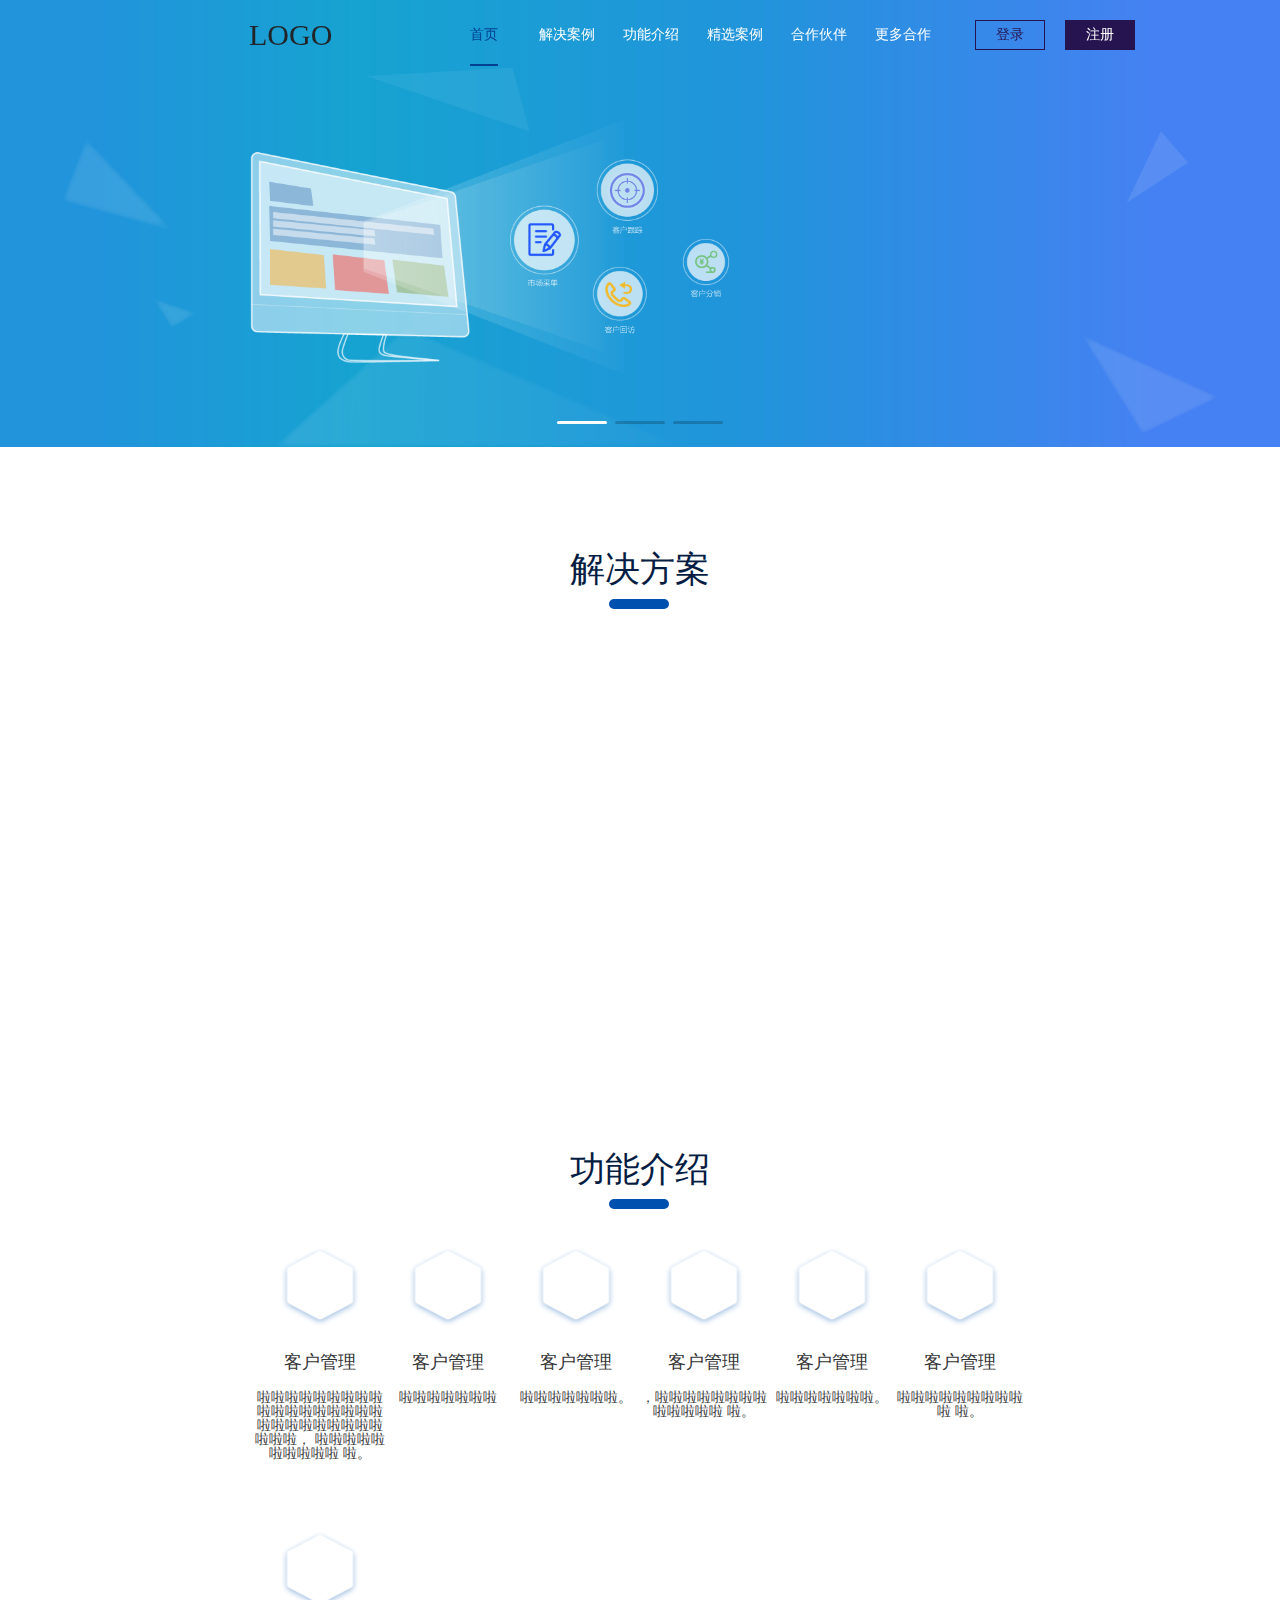
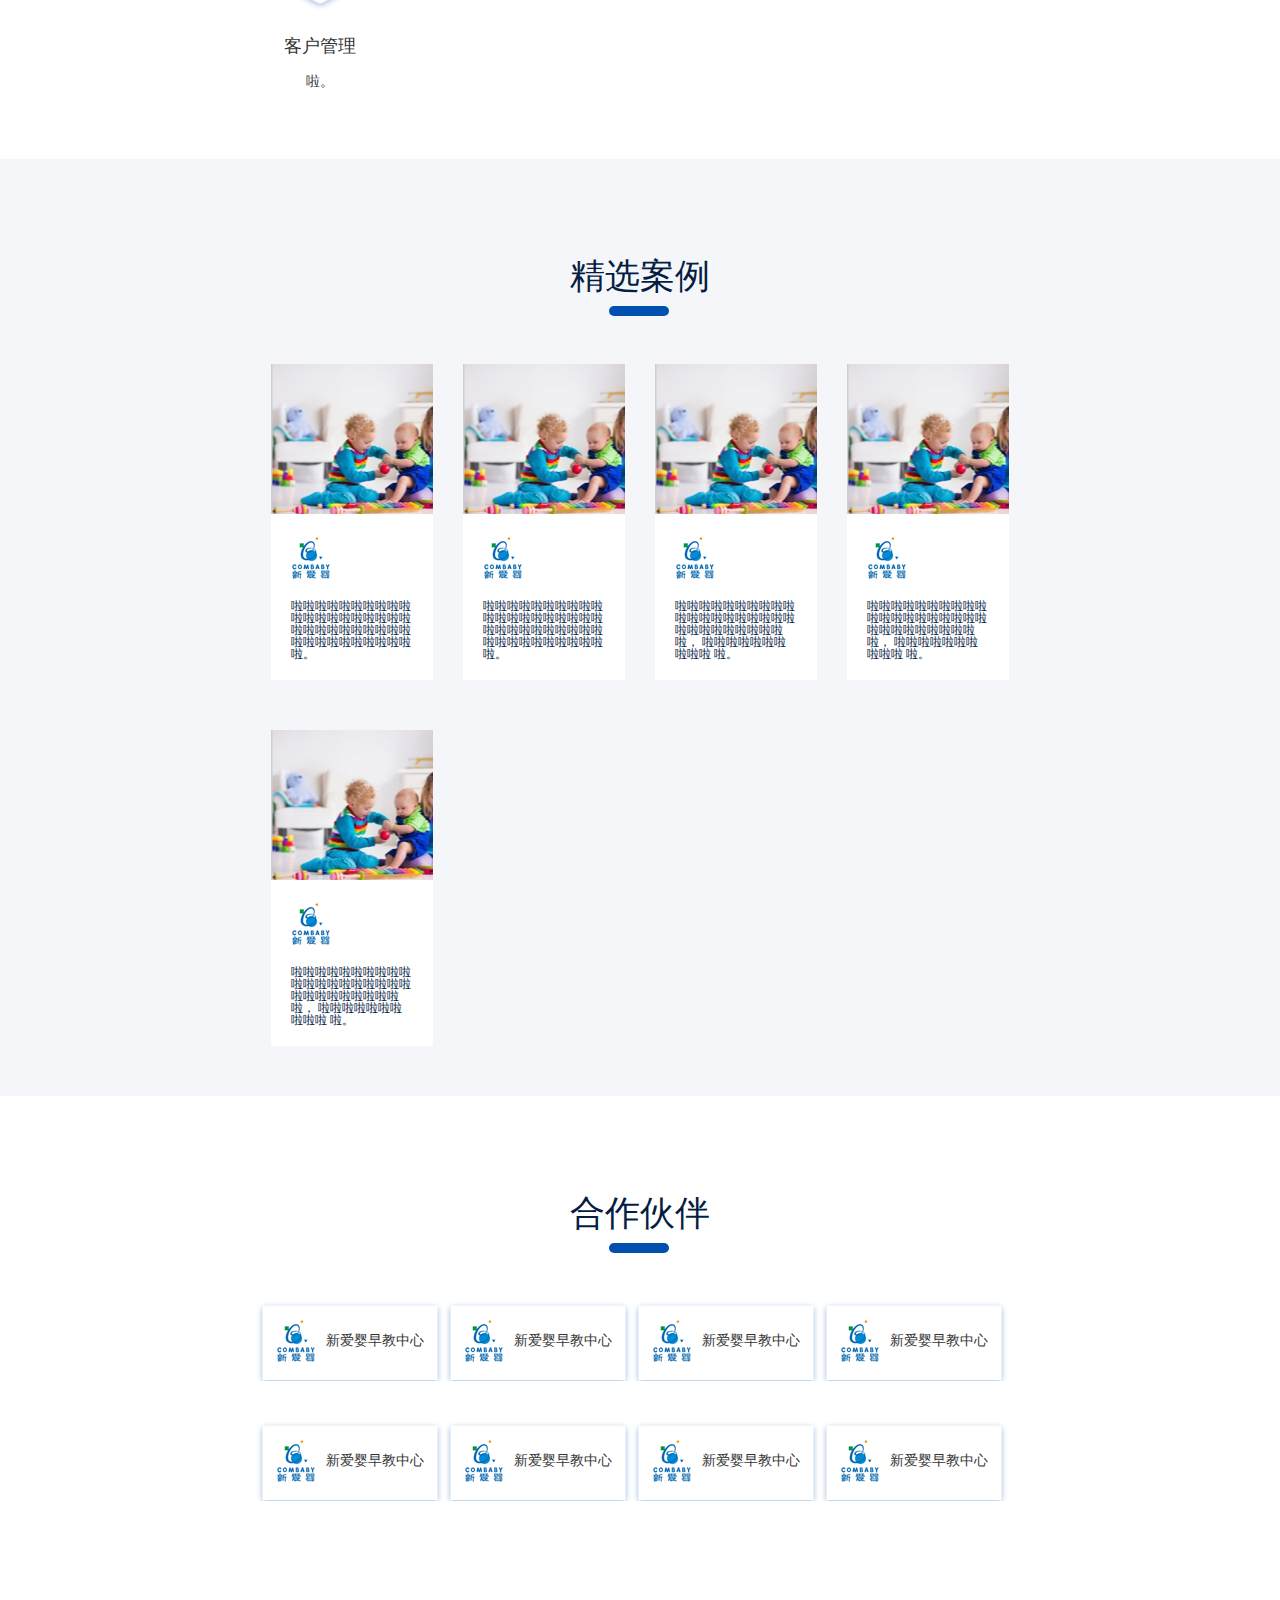
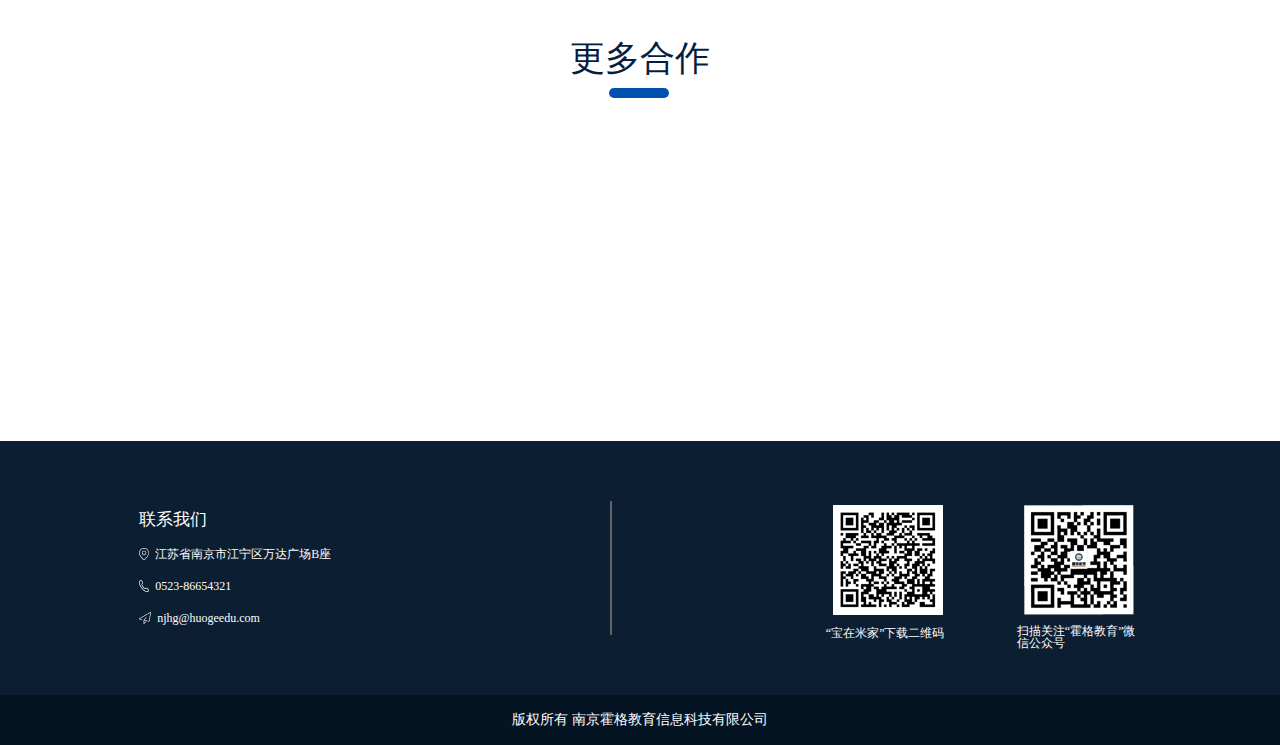
==== pages/index.html @ e2dba18d "完善轮播图及导航栏" ====
<!DOCTYPE html>
<html lang="en">
<head>
    <meta charset="UTF-8">
    <title>门店管理系统</title>
    <link rel="stylesheet" href="../src/css/lib/bootstrap.min.css">
    <link rel="stylesheet" href="../src/css/lib/reset.css">
    <link rel="stylesheet" href="../src/css/lib/swiper.min.css">
    <link rel="stylesheet" href="../src/css/storeIndex.css">

</head>
<body data-spy="scroll" data-target="#navBar" data-offset="90" style="position: relative" onhashchange="hashListener()">

<div class="main">
    <!--头部轮播图-->
    <div class="banner-box">
        <div class="swiper-container">
            <div class="swiper-wrapper">
                <div class="swiper-slide"><img src="../src/images/banner-1.png"></div>
                <div class="swiper-slide"><img src="../src/images/banner-2.png"></div>
                <div class="swiper-slide"><img src="../src/images/banner-3.png"></div>
            </div>
            <div class="swiper-pagination"></div>
        </div>
    </div>

    <div class="row nav-container " id="navBar">
        <!--头部导航栏-->
        <span class="logo col-lg-4 col-xs-4 col-md-4"><span>LOGO</span></span>

        <ul class="nav-box  col-lg-5 col-xs-5 col-md-5">
            <li class="nav-item col-lg-2 col-xs-2 col-md-2"><a class="nav-link active" href="#"><span>首页</span></a></li><li class="nav-item col-lg-2 col-xs-2 col-md-2"><a class="nav-link" href="#case"><span>解决案例</span></a></li><li class="nav-item col-lg-2 col-xs-2 col-md-2"><a class="nav-link" href="#function"><span>功能介绍</span></a>
            </li><li class="nav-item col-lg-2 col-xs-2 col-md-2"><a class="nav-link" href="#chosen"><span>精选案例</span></a>
        </li><li class="nav-item col-lg-2 col-xs-2 col-md-2"><a class="nav-link" href="#partner"><span>合作伙伴</span></a>
            </li><li class="nav-item col-lg-2 col-xs-2 col-md-2"><a class="nav-link" href="#more_teamwork"><span>更多合作</span></a>
            </li>
        </ul>

        <div class="btn-box col-lg-3 col-xs-3 col-md-3 ">
            <button class="login_btn">登录</button>
            <button class="register_btn">注册</button>
        </div>
    </div>
    <div class="content">
        <div class="headline" id="case" style="margin-top: 0px;height: 600px;
">
            <span class="txt">解决方案</span>
        </div>
        <div class="headline function" id="function">
            <span class="txt">功能介绍</span>


            <ul class="fun_content row">
                <li class="fun_box  col-lg-2 col-xs-2 col-md-2">
                    <div class="fun_item">
                        <span class="fun_icon"></span>
                        <span class="fun_title">客户管理</span>
                        <span class="fun_intro">啦啦啦啦啦啦啦啦啦啦啦啦啦啦啦啦啦啦啦啦啦啦啦啦啦啦啦啦啦啦， 啦啦啦啦啦啦啦啦啦啦 啦。</span>
                    </div>
                </li>

                <li class="fun_box  col-lg-2 col-xs-2 col-md-2">
                    <div class="fun_item">
                        <span class="fun_icon"></span>
                        <span class="fun_title">客户管理</span>
                        <span class="fun_intro">啦啦啦啦啦啦啦</span>
                    </div>
                </li>


                <li class="fun_box  col-lg-2 col-xs-2 col-md-2">
                    <div class="fun_item">
                        <span class="fun_icon"></span>
                        <span class="fun_title">客户管理</span>
                        <span class="fun_intro">啦啦啦啦啦啦啦。</span>
                    </div>
                </li>


                <li class="fun_box  col-lg-2 col-xs-2 col-md-2">
                    <div class="fun_item">
                        <span class="fun_icon"></span>
                        <span class="fun_title">客户管理</span>
                        <span class="fun_intro">，啦啦啦啦啦啦啦啦啦啦啦啦啦 啦。</span>
                    </div>
                </li>


                <li class="fun_box  col-lg-2 col-xs-2 col-md-2">
                    <div class="fun_item">
                        <span class="fun_icon"></span>
                        <span class="fun_title">客户管理</span>
                        <span class="fun_intro">啦啦啦啦啦啦啦。</span>
                    </div>
                </li>


                <li class="fun_box  col-lg-2 col-xs-2 col-md-2">
                    <div class="fun_item">
                        <span class="fun_icon"></span>
                        <span class="fun_title">客户管理</span>
                        <span class="fun_intro">啦啦啦啦啦啦啦啦啦啦 啦。</span>
                    </div>
                </li>


                <li class="fun_box  col-lg-2 col-xs-2 col-md-2">
                    <div class="fun_item">
                        <span class="fun_icon"></span>
                        <span class="fun_title">客户管理</span>
                        <span class="fun_intro">啦。</span>
                    </div>
                </li>

            </ul>

        </div>
        <div class="headline chosen-content" id="chosen">
            <span class="txt">精选案例</span>


            <ul class="chosen_content row">
                <li class="chosen_box  col-lg-3  col-xs-3 col-md-3">
                    <div class="chosen_item">
                        <span class="chosen_pic"></span>
                        <span class="chosen_icon">


                        </span>
                        <span class="chosen_intro">啦啦啦啦啦啦啦啦啦啦啦啦啦啦啦啦啦啦啦啦啦啦啦啦啦啦啦啦啦啦啦啦啦啦啦啦啦啦啦啦 啦。</span>
                    </div>
                </li>

                <li class="chosen_box  col-lg-3   col-xs-3 col-md-3">
                    <div class="chosen_item">
                        <span class="chosen_pic"></span>
                        <span class="chosen_icon"></span>
                        <span class="chosen_intro">啦啦啦啦啦啦啦啦啦啦啦啦啦啦啦啦啦啦啦啦啦啦啦啦啦啦啦啦啦啦啦啦啦啦啦啦啦啦啦啦 啦。</span>
                    </div>
                </li>

                <li class="chosen_box  col-lg-3   col-xs-3 col-md-3">
                    <div class="chosen_item">
                        <span class="chosen_pic"></span>
                        <span class="chosen_icon"></span>
                        <span class="chosen_intro">啦啦啦啦啦啦啦啦啦啦啦啦啦啦啦啦啦啦啦啦啦啦啦啦啦啦啦啦啦啦， 啦啦啦啦啦啦啦啦啦啦 啦。</span>
                    </div>
                </li>

                <li class="chosen_box  col-lg-3   col-xs-3 col-md-3">
                    <div class="chosen_item">
                        <span class="chosen_pic"></span>
                        <span class="chosen_icon"></span>
                        <span class="chosen_intro">啦啦啦啦啦啦啦啦啦啦啦啦啦啦啦啦啦啦啦啦啦啦啦啦啦啦啦啦啦啦， 啦啦啦啦啦啦啦啦啦啦 啦。</span>
                    </div>
                </li>
                <li class="chosen_box  col-lg-3   col-xs-3 col-md-3">
                    <div class="chosen_item">
                        <span class="chosen_pic"></span>
                        <span class="chosen_icon"></span>
                        <span class="chosen_intro">啦啦啦啦啦啦啦啦啦啦啦啦啦啦啦啦啦啦啦啦啦啦啦啦啦啦啦啦啦啦， 啦啦啦啦啦啦啦啦啦啦 啦。</span>
                    </div>
                </li>
            </ul>
        </div>
        <div class="headline partner" id="partner">
            <span class="txt">合作伙伴</span>
            <ul class="partner_content row">
                <li class="partner_box">
                    <div class="partner_item">
                        <span class="partner_icon"></span>
                        <span class="partner_name">新爱婴早教中心</span>
                    </div>
                </li>

                <li class="partner_box">
                    <div class="partner_item">
                        <span class="partner_icon"></span>
                        <span class="partner_name">新爱婴早教中心</span>
                    </div>
                </li>
                <li class="partner_box">
                    <div class="partner_item">
                        <span class="partner_icon"></span>
                        <span class="partner_name">新爱婴早教中心</span>
                    </div>
                </li>
                <li class="partner_box">
                    <div class="partner_item">
                        <span class="partner_icon"></span>
                        <span class="partner_name">新爱婴早教中心</span>
                    </div>
                </li>
                <li class="partner_box">
                    <div class="partner_item">
                        <span class="partner_icon"></span>
                        <span class="partner_name">新爱婴早教中心</span>
                    </div>
                </li>
                <li class="partner_box">
                    <div class="partner_item">
                        <span class="partner_icon"></span>
                        <span class="partner_name">新爱婴早教中心</span>
                    </div>
                </li>
                <li class="partner_box">
                    <div class="partner_item">
                        <span class="partner_icon"></span>
                        <span class="partner_name">新爱婴早教中心</span>
                    </div>
                </li>
                <li class="partner_box">
                    <div class="partner_item">
                        <span class="partner_icon"></span>
                        <span class="partner_name">新爱婴早教中心</span>
                    </div>
                </li>
            </ul>

        </div>
        <div class="headline" id="more_teamwork" style="height: 500px">
            <span class="txt">更多合作</span>
        </div>
    </div>


    <div class="footer">

        <div class="left_contact">
            <p class="contact_title">联系我们</p>
            <p><i class="address_svg"></i>&nbsp;&nbsp;江苏省南京市江宁区万达广场B座</p>
            <p><i class="phone_svg"></i>&nbsp;&nbsp;0523-86654321</p>
            <p><i class="mail_svg"></i>&nbsp;&nbsp;njhg@huogeedu.com</p>
        </div>
        <div class="line"></div>
        <div class="right_code">
            <span class="appCode"></span>
            <span class="weixinCode"></span>
        </div>
    </div>

    <div class="footer_bottom">

        <p>版权所有 南京霍格教育信息科技有限公司</p>
    </div>
</div>


<script src="../src/js/lib/jquery-2.1.4.js"></script>
<script src="../src/js/lib/bootstrap.min.js"></script>
<script src="../src/js/lib/swiper.min.js"></script>


<script src="../src/js/storeIndex.js"></script>

<script>


    function hashListener() {
        if('' == location.hash){
            $('.nav-item:first-child .nav-link').addClass('active')
        }
    }

    $(document).ready(function () {


        /*轮播图*/
        var mySwiper = new Swiper('.swiper-container', {
            autoplay: {
                delay: 3000,
                stopOnLast: false,
                disableOnInteraction: false,
            },

            // 如果需要分页器
            pagination: {
                el: '.swiper-pagination',
                clickable: true,

            },
        })

        /*监测鼠标滚动*/
        $(window).scroll(function () {
            //
            if ($(this).scrollTop() > 0) {
                $(".nav-container").addClass('isScroll')

            } else {
                $(".nav-container").removeClass('isScroll')
                $(".nav-item").removeClass('scrollClicked');
                $('.nav-item:first-child a').addClass('active')
            }
        })
    })



</script>
</body>
</html>
---- src/css/storeIndex.css ----
@charset "UTF-8";
.main {
  position: relative; }

.banner-box {
  margin: 0 auto; }
  .banner-box img {
    width: 100%;
    height: 100%; }

.logo {
  text-align: right;
  z-index: 1;
  font-size: 30px;
  line-height: 70px; }
  .logo span {
    margin-right: 20%; }

.nav-box {
  z-index: 1; }
  .nav-box .nav-item {
    display: inline-block;
    cursor: pointer;
    height: 70px;
    line-height: 70px;
    text-align: center;
    font-size: 14px; }
    .nav-box .nav-item a {
      color: #fff; }

.btn-box {
  display: inline-block;
  text-align: left;
  z-index: 1;
  font-size: 14px;
  display: flex;
  align-items: center; }
  .btn-box .login_btn {
    background-color: transparent;
    color: #261450;
    border: 1px solid #261450;
    margin-right: 20px; }
  .btn-box .register_btn {
    border: 0;
    background-color: #261450;
    color: #fff; }
  .btn-box button {
    outline: none;
    width: 70px;
    height: 30px; }

.nav-container {
  position: fixed;
  top: 0;
  z-index: 1;
  width: 100%;
  height: 70px;
  margin: 0; }
  .nav-container.isScroll {
    background-color: #fff;
    border-bottom: 1px solid #ddd; }
    .nav-container.isScroll a {
      color: #000;
      cursor: pointer; }
    .nav-container.isScroll .login_btn {
      color: #261450;
      margin-right: 20px; }
  .nav-container .nav-item.scrollClicked a {
    color: #024190; }

.nav-link.active {
  color: #024190 !important; }
  .nav-link.active span {
    padding-bottom: 22px;
    border-bottom: 2px solid #024190; }

.nav-link {
  padding: 0; }

.content {
  overflow: hidden; }
  .content .headline {
    text-align: center;
    font-size: 35px;
    color: #061D43;
    padding-top: 100px; }
    .content .headline .txt {
      position: relative; }
    .content .headline .txt:after {
      content: '';
      position: absolute;
      display: inline-block;
      bottom: -20px;
      left: 28%;
      width: 60px;
      height: 10px;
      background-color: #0050AF;
      border-radius: 5px; }
    .content .headline .fun_content {
      width: 60%;
      margin: 0 auto;
      margin-top: 60px; }
      .content .headline .fun_content .fun_box {
        display: inline-block;
        float: left;
        margin-bottom: 70px; }
        .content .headline .fun_content .fun_box span {
          display: block; }
        .content .headline .fun_content .fun_box .fun_icon {
          display: inline-block;
          width: 80px;
          height: 80px;
          background-image: url("../images/hexagon.png");
          background-size: 100% 100%; }
        .content .headline .fun_content .fun_box .fun_title {
          padding: 20px 0;
          color: #333;
          font-size: 18px; }
        .content .headline .fun_content .fun_box .fun_intro {
          margin-left: -5px;
          margin-right: -5px;
          text-align: center;
          color: #383838;
          font-size: 14px; }
    .content .headline.chosen-content {
      background-color: #F4F6F9; }
    .content .headline .chosen_content {
      width: 60%;
      margin: 0 auto;
      margin-top: 70px;
      color: #061D43;
      font-size: 12px; }
      .content .headline .chosen_content .chosen_box {
        background-color: #F4F6F9; }
        .content .headline .chosen_content .chosen_box .chosen_item {
          margin-bottom: 50px;
          background-color: #fff; }
          .content .headline .chosen_content .chosen_box .chosen_item .chosen_pic {
            display: inline-block;
            width: 100%;
            height: 150px;
            background-image: url("../images/pic.png");
            background-repeat: no-repeat;
            background-size: cover; }
          .content .headline .chosen_content .chosen_box .chosen_item .chosen_icon {
            display: block;
            margin: 20px 0 20px 20px;
            width: 40px;
            height: 44px;
            background-image: url("../images/brandLogo.png");
            background-repeat: no-repeat;
            background-size: 100% 100%; }
          .content .headline .chosen_content .chosen_box .chosen_item .chosen_intro {
            display: block;
            padding: 20px;
            padding-top: 0;
            text-align: left; }
    .content .headline .partner_content {
      margin: 0 auto;
      margin-top: 70px;
      width: 60%; }
      .content .headline .partner_content .partner_box {
        display: inline-block;
        width: 188px;
        height: 80px;
        line-height: 80px;
        background-image: url("../images/partner.png");
        background-repeat: no-repeat;
        background-size: cover;
        margin-bottom: 40px;
        color: #333;
        font-size: 14px; }
        .content .headline .partner_content .partner_box .partner_item {
          display: flex;
          align-items: center;
          justify-content: center; }
        .content .headline .partner_content .partner_box .partner_icon {
          display: inline-block;
          width: 40px;
          height: 44px;
          background-image: url("../images/brandLogo.png");
          background-repeat: no-repeat;
          background-size: cover; }
        .content .headline .partner_content .partner_box .partner_name {
          padding-left: 10px; }

/*轮播图分页器样式*/
.swiper-pagination-bullet-active {
  background: #fff; }

.swiper-pagination-bullet {
  width: 50px;
  height: 3px;
  border-radius: 2px; }

/*底部导航栏*/
.footer {
  display: flex;
  align-items: center;
  justify-content: space-around;
  width: 100%;
  height: 254px;
  background-color: #0B1E32;
  color: #fff;
  font-size: 12px; }
  .footer .left_contact {
    display: inline-block; }
    .footer .left_contact p {
      display: flex;
      align-items: center;
      padding: 10px 0; }
    .footer .left_contact .contact_title {
      font-size: 17px; }
    .footer .left_contact .address_svg {
      display: inline-block;
      width: 10px;
      height: 12px;
      background-image: url("../images/address.png");
      background-repeat: no-repeat;
      background-size: 10px 12px;
      background-position: center; }
    .footer .left_contact .phone_svg {
      display: inline-block;
      width: 10px;
      height: 12px;
      background-image: url("../images/mobile.png");
      background-repeat: no-repeat;
      background-size: 10px 12px;
      background-position: center; }
    .footer .left_contact .mail_svg {
      display: inline-block;
      width: 12px;
      height: 12px;
      background-image: url("../images/mail.png");
      background-repeat: no-repeat;
      background-size: 12px 12px;
      background-position: center; }
  .footer .line {
    display: inline-block;
    width: 2px;
    height: 134px;
    background-color: #606368; }
  .footer .right_code {
    display: inline-block; }
    .footer .right_code span {
      display: inline-block;
      width: 124px;
      height: 124px; }
      .footer .right_code span:first-child {
        position: relative;
        right: 64px; }
    .footer .right_code .appCode {
      position: relative;
      background-image: url("../images/APP.png");
      background-repeat: no-repeat;
      background-size: 110px 110px;
      background-position: center top; }
      .footer .right_code .appCode:after {
        content: "“宝在米家”下载二维码";
        position: absolute;
        bottom: -10px; }
    .footer .right_code .weixinCode {
      position: relative;
      background-image: url("../images/weixin.png");
      background-repeat: no-repeat;
      background-size: 110px 110px;
      background-position: center top; }
      .footer .right_code .weixinCode:after {
        content: "扫描关注“霍格教育”微信公众号";
        position: absolute;
        bottom: -20px; }

.footer_bottom {
  text-align: center;
  height: 50px;
  line-height: 50px;
  background-color: #051423;
  font-size: 14px;
  color: #fff; }

.col-lg-2, .col-xs-2, .col-md-2 {
  padding: 0; }

.col-lg-8, .col-xs-8, .col-md-8 {
  padding: 0; }

.swiper-pagination {
  margin-bottom: 15px; }

/*# sourceMappingURL=storeIndex.css.map */
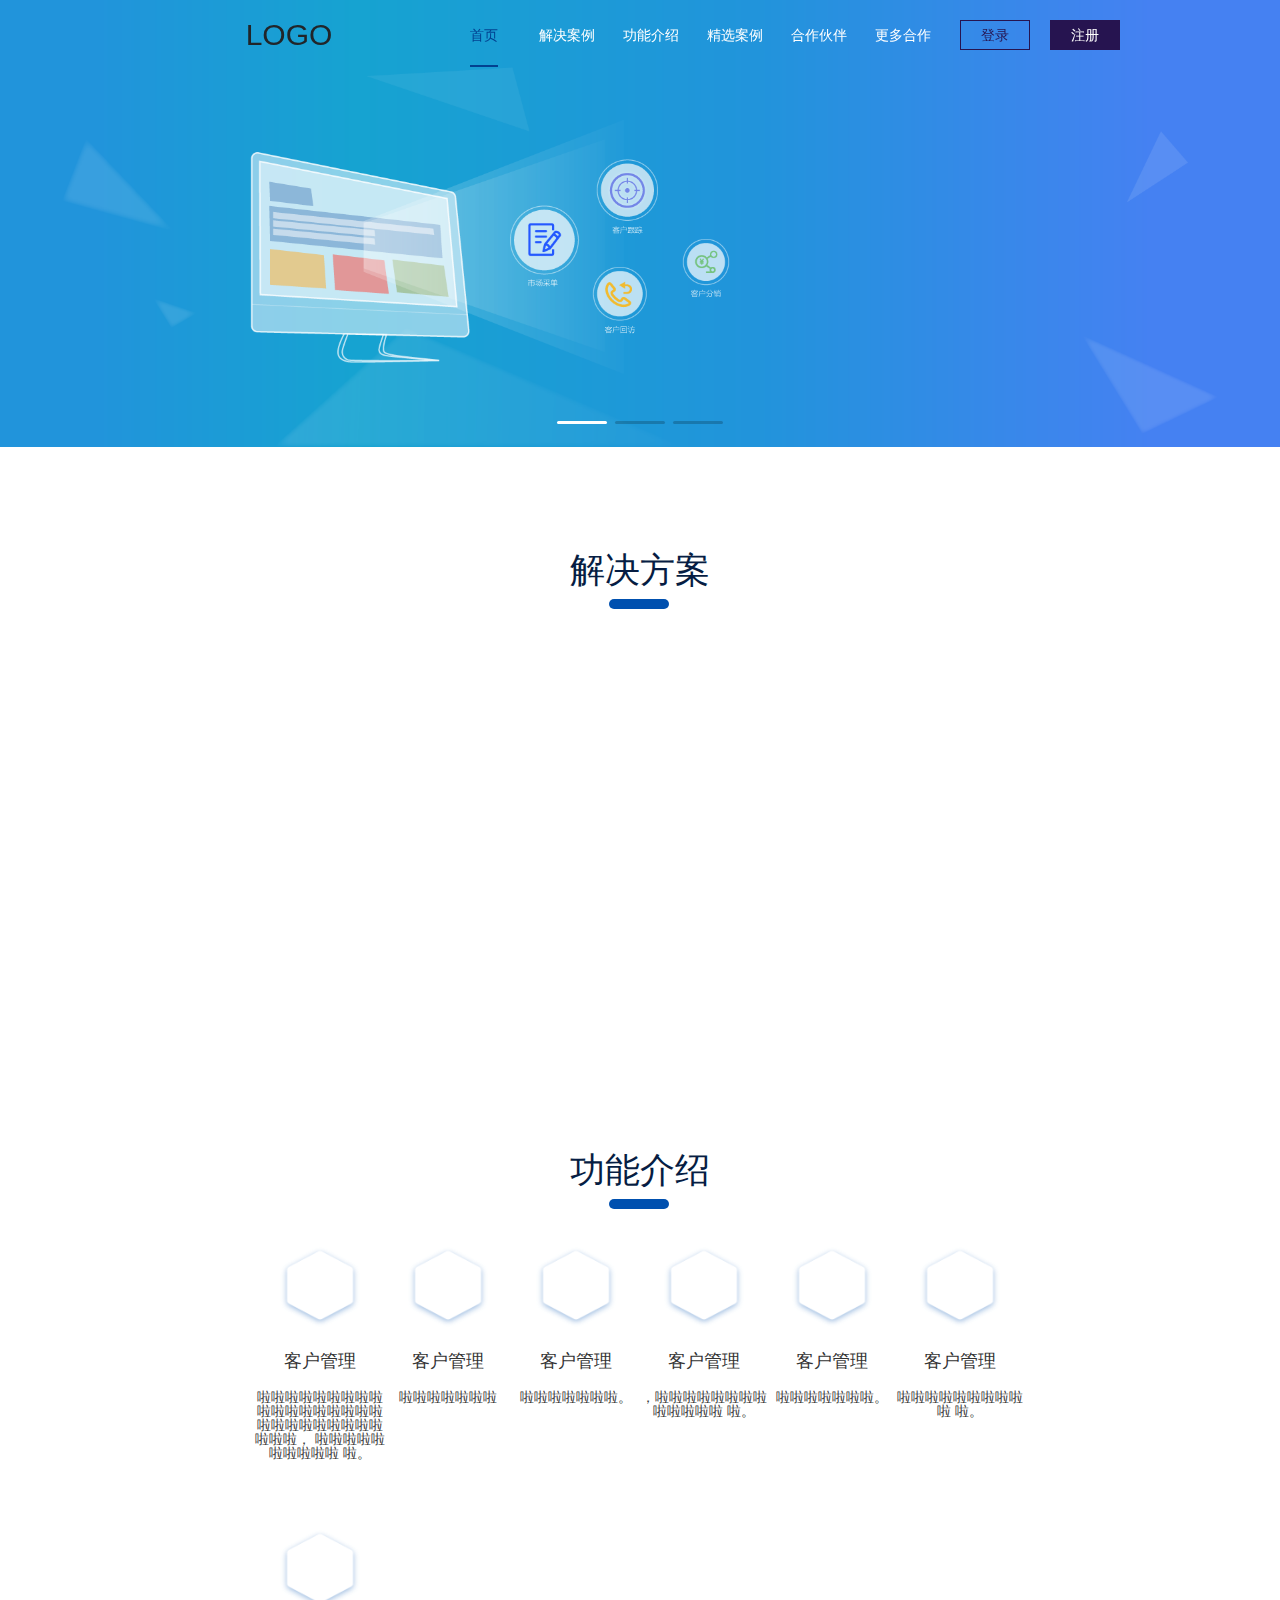
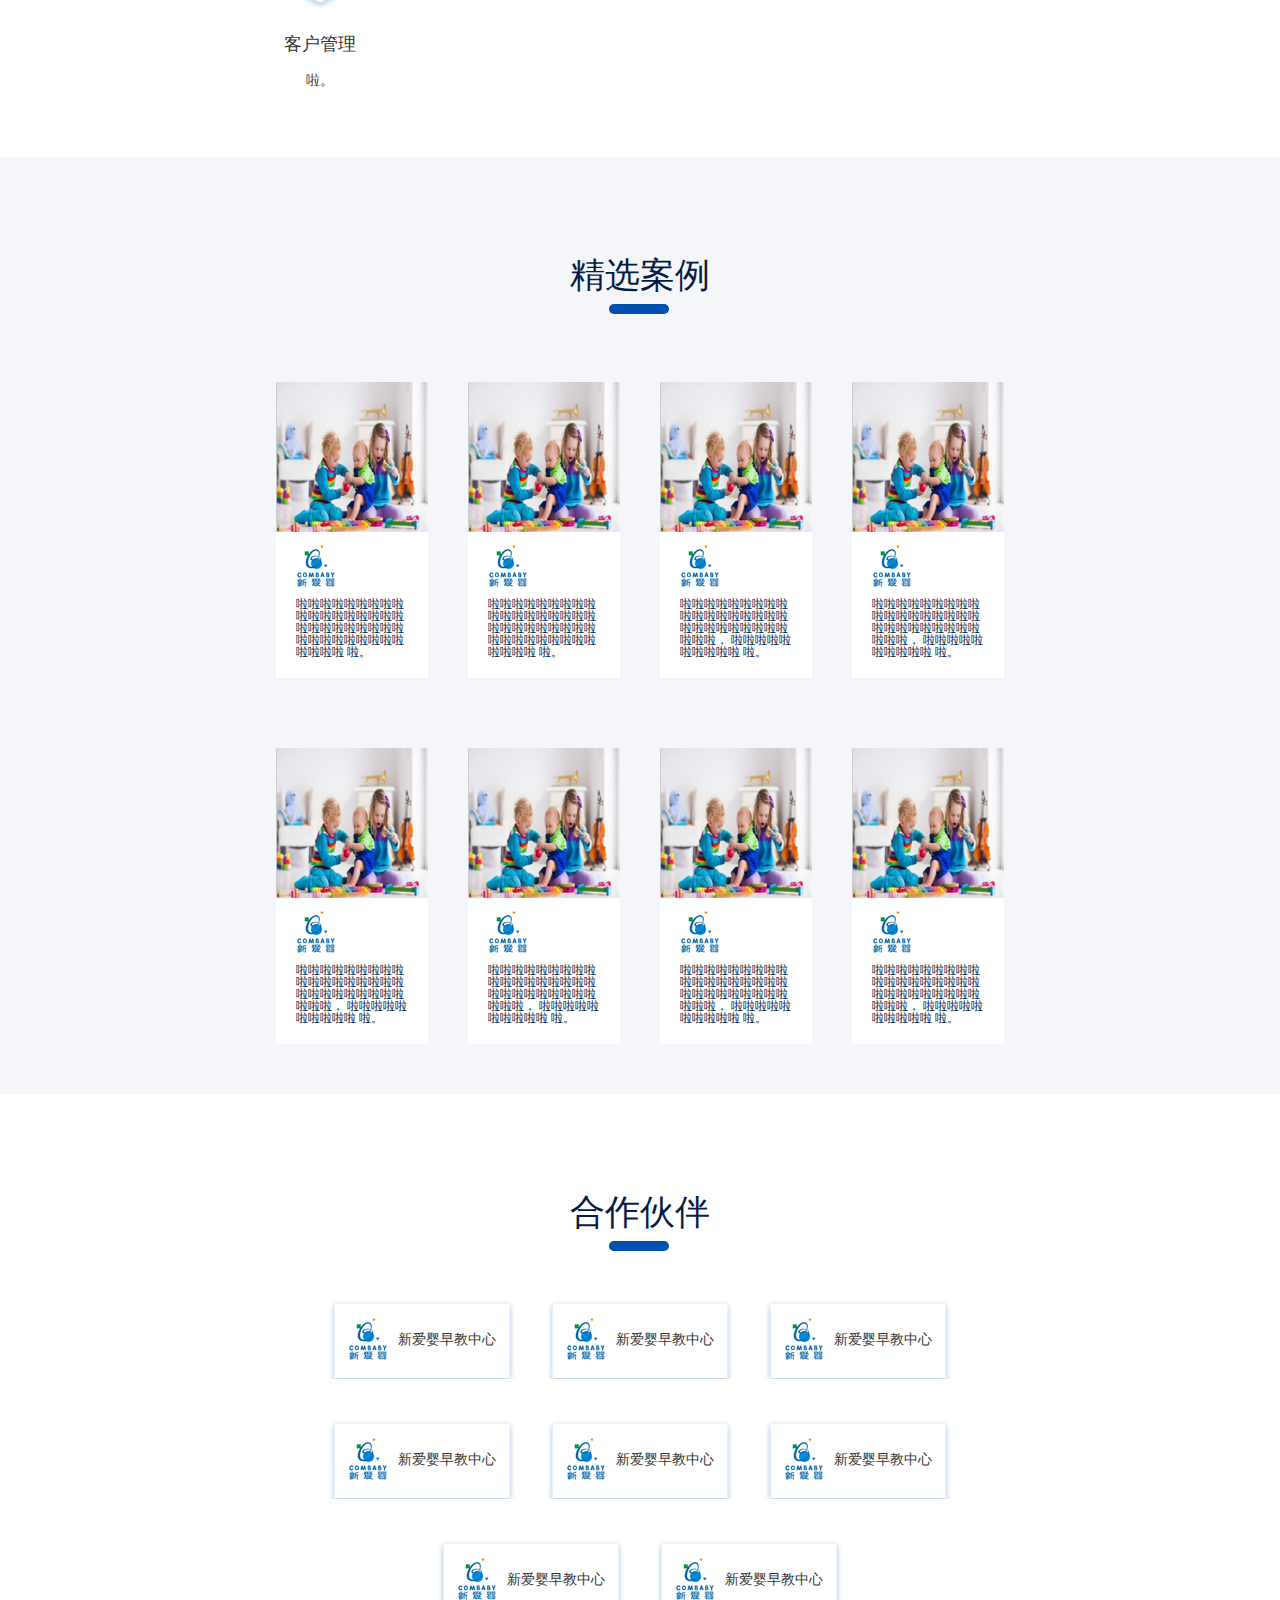
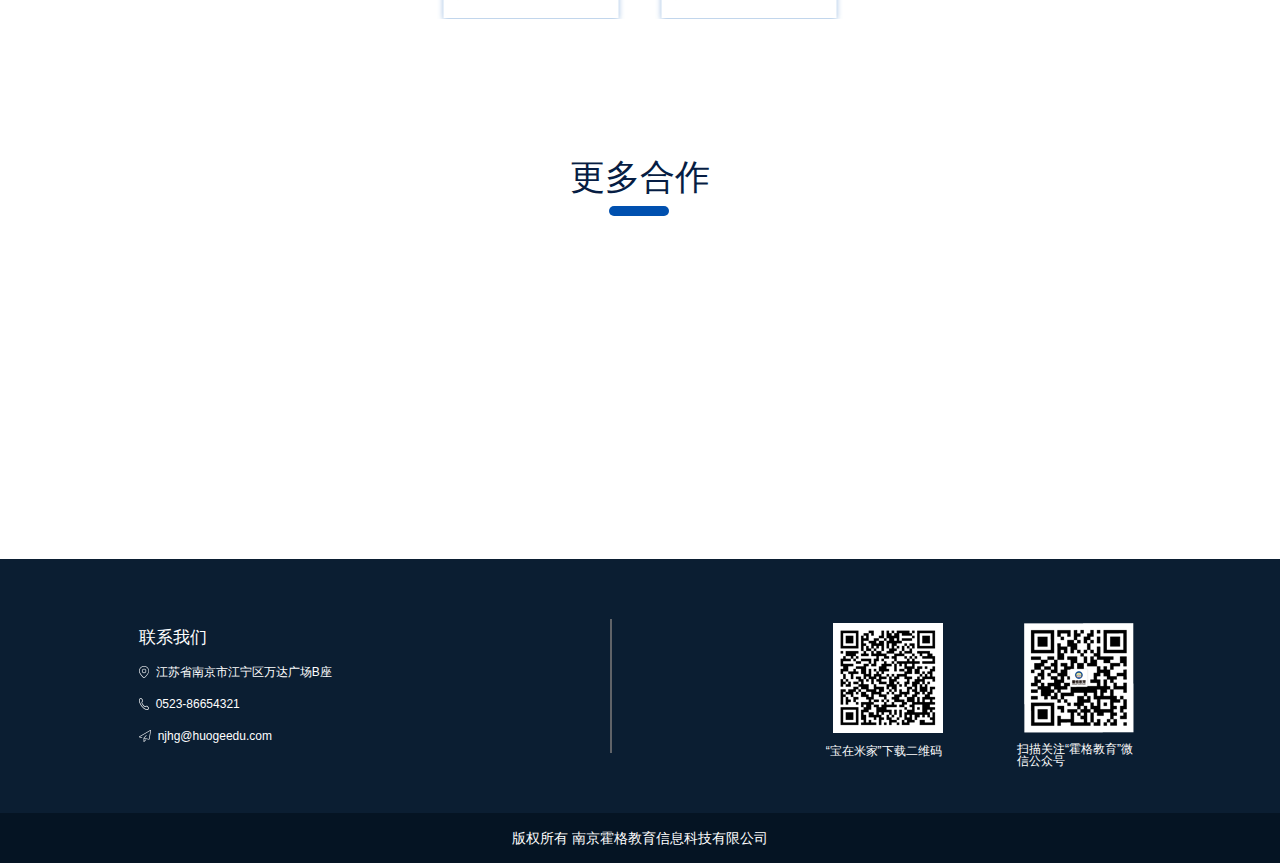
==== commit 0dd3ca1b: "修改响应式" ====
--- a/pages/index.html
+++ b/pages/index.html
@@ -4,8 +4,9 @@
     <meta charset="UTF-8">
     <title>门店管理系统</title>
     <link rel="stylesheet" href="../src/css/lib/bootstrap.min.css">
+    <link rel="stylesheet" href="../src/css/lib/swiper.min.css">
     <link rel="stylesheet" href="../src/css/lib/reset.css">
-    <link rel="stylesheet" href="../src/css/lib/swiper.min.css">
+
     <link rel="stylesheet" href="../src/css/storeIndex.css">
 
 </head>
@@ -51,7 +52,7 @@
 
 
             <ul class="fun_content row">
-                <li class="fun_box  col-lg-2 col-xs-2 col-md-2">
+                <li class="fun_box  col-lg-2 col-xs-6 col-md-4">
                     <div class="fun_item">
                         <span class="fun_icon"></span>
                         <span class="fun_title">客户管理</span>
@@ -59,7 +60,7 @@
                     </div>
                 </li>
 
-                <li class="fun_box  col-lg-2 col-xs-2 col-md-2">
+                <li class="fun_box  col-lg-2 col-xs-6 col-md-4">
                     <div class="fun_item">
                         <span class="fun_icon"></span>
                         <span class="fun_title">客户管理</span>
@@ -68,7 +69,7 @@
                 </li>
 
 
-                <li class="fun_box  col-lg-2 col-xs-2 col-md-2">
+                <li class="fun_box  col-lg-2 col-xs-6 col-md-4">
                     <div class="fun_item">
                         <span class="fun_icon"></span>
                         <span class="fun_title">客户管理</span>
@@ -77,7 +78,7 @@
                 </li>
 
 
-                <li class="fun_box  col-lg-2 col-xs-2 col-md-2">
+                <li class="fun_box  col-lg-2 col-xs-6 col-md-4">
                     <div class="fun_item">
                         <span class="fun_icon"></span>
                         <span class="fun_title">客户管理</span>
@@ -86,7 +87,7 @@
                 </li>
 
 
-                <li class="fun_box  col-lg-2 col-xs-2 col-md-2">
+                <li class="fun_box  col-lg-2 col-xs-6 col-md-4">
                     <div class="fun_item">
                         <span class="fun_icon"></span>
                         <span class="fun_title">客户管理</span>
@@ -95,7 +96,7 @@
                 </li>
 
 
-                <li class="fun_box  col-lg-2 col-xs-2 col-md-2">
+                <li class="fun_box  col-lg-2 col-xs-6 col-md-4">
                     <div class="fun_item">
                         <span class="fun_icon"></span>
                         <span class="fun_title">客户管理</span>
@@ -104,7 +105,7 @@
                 </li>
 
 
-                <li class="fun_box  col-lg-2 col-xs-2 col-md-2">
+                <li class="fun_box  col-lg-2 col-xs-6 col-md-4">
                     <div class="fun_item">
                         <span class="fun_icon"></span>
                         <span class="fun_title">客户管理</span>
@@ -119,8 +120,8 @@
             <span class="txt">精选案例</span>
 
 
-            <ul class="chosen_content row">
-                <li class="chosen_box  col-lg-3  col-xs-3 col-md-3">
+            <ul class="row chosen_content ">
+                <li class="chosen_box   col-lg-3 col-md-6 col-xs 12   ">
                     <div class="chosen_item">
                         <span class="chosen_pic"></span>
                         <span class="chosen_icon">
@@ -131,7 +132,7 @@
                     </div>
                 </li>
 
-                <li class="chosen_box  col-lg-3   col-xs-3 col-md-3">
+                <li class="chosen_box    col-lg-3 col-md-6 col-xs 12     ">
                     <div class="chosen_item">
                         <span class="chosen_pic"></span>
                         <span class="chosen_icon"></span>
@@ -139,22 +140,44 @@
                     </div>
                 </li>
 
-                <li class="chosen_box  col-lg-3   col-xs-3 col-md-3">
-                    <div class="chosen_item">
-                        <span class="chosen_pic"></span>
-                        <span class="chosen_icon"></span>
-                        <span class="chosen_intro">啦啦啦啦啦啦啦啦啦啦啦啦啦啦啦啦啦啦啦啦啦啦啦啦啦啦啦啦啦啦， 啦啦啦啦啦啦啦啦啦啦 啦。</span>
-                    </div>
-                </li>
-
-                <li class="chosen_box  col-lg-3   col-xs-3 col-md-3">
-                    <div class="chosen_item">
-                        <span class="chosen_pic"></span>
-                        <span class="chosen_icon"></span>
-                        <span class="chosen_intro">啦啦啦啦啦啦啦啦啦啦啦啦啦啦啦啦啦啦啦啦啦啦啦啦啦啦啦啦啦啦， 啦啦啦啦啦啦啦啦啦啦 啦。</span>
-                    </div>
-                </li>
-                <li class="chosen_box  col-lg-3   col-xs-3 col-md-3">
+                <li class="chosen_box     col-lg-3 col-md-6 col-xs 12    ">
+                    <div class="chosen_item">
+                        <span class="chosen_pic"></span>
+                        <span class="chosen_icon"></span>
+                        <span class="chosen_intro">啦啦啦啦啦啦啦啦啦啦啦啦啦啦啦啦啦啦啦啦啦啦啦啦啦啦啦啦啦啦， 啦啦啦啦啦啦啦啦啦啦 啦。</span>
+                    </div>
+                </li>
+
+                <li class="chosen_box   col-lg-3 col-md-6 col-xs 12  ">
+                    <div class="chosen_item">
+                        <span class="chosen_pic"></span>
+                        <span class="chosen_icon"></span>
+                        <span class="chosen_intro">啦啦啦啦啦啦啦啦啦啦啦啦啦啦啦啦啦啦啦啦啦啦啦啦啦啦啦啦啦啦， 啦啦啦啦啦啦啦啦啦啦 啦。</span>
+                    </div>
+                </li>
+
+                <li class="chosen_box col-lg-3 col-md-6 col-xs 12  ">
+                    <div class="chosen_item">
+                        <span class="chosen_pic"></span>
+                        <span class="chosen_icon"></span>
+                        <span class="chosen_intro">啦啦啦啦啦啦啦啦啦啦啦啦啦啦啦啦啦啦啦啦啦啦啦啦啦啦啦啦啦啦， 啦啦啦啦啦啦啦啦啦啦 啦。</span>
+                    </div>
+                </li>
+                <li class="chosen_box col-lg-3 col-md-6 col-xs 12  ">
+                    <div class="chosen_item">
+                        <span class="chosen_pic"></span>
+                        <span class="chosen_icon"></span>
+                        <span class="chosen_intro">啦啦啦啦啦啦啦啦啦啦啦啦啦啦啦啦啦啦啦啦啦啦啦啦啦啦啦啦啦啦， 啦啦啦啦啦啦啦啦啦啦 啦。</span>
+                    </div>
+                </li>
+                <li class="chosen_box col-lg-3 col-md-6 col-xs 12  ">
+                    <div class="chosen_item">
+                        <span class="chosen_pic"></span>
+                        <span class="chosen_icon"></span>
+                        <span class="chosen_intro">啦啦啦啦啦啦啦啦啦啦啦啦啦啦啦啦啦啦啦啦啦啦啦啦啦啦啦啦啦啦， 啦啦啦啦啦啦啦啦啦啦 啦。</span>
+                    </div>
+                </li>
+                <li class="chosen_box col-lg-3 col-md-6 col-xs 12  ">
                     <div class="chosen_item">
                         <span class="chosen_pic"></span>
                         <span class="chosen_icon"></span>
@@ -165,51 +188,51 @@
         </div>
         <div class="headline partner" id="partner">
             <span class="txt">合作伙伴</span>
-            <ul class="partner_content row">
-                <li class="partner_box">
-                    <div class="partner_item">
-                        <span class="partner_icon"></span>
-                        <span class="partner_name">新爱婴早教中心</span>
-                    </div>
-                </li>
-
-                <li class="partner_box">
-                    <div class="partner_item">
-                        <span class="partner_icon"></span>
-                        <span class="partner_name">新爱婴早教中心</span>
-                    </div>
-                </li>
-                <li class="partner_box">
-                    <div class="partner_item">
-                        <span class="partner_icon"></span>
-                        <span class="partner_name">新爱婴早教中心</span>
-                    </div>
-                </li>
-                <li class="partner_box">
-                    <div class="partner_item">
-                        <span class="partner_icon"></span>
-                        <span class="partner_name">新爱婴早教中心</span>
-                    </div>
-                </li>
-                <li class="partner_box">
-                    <div class="partner_item">
-                        <span class="partner_icon"></span>
-                        <span class="partner_name">新爱婴早教中心</span>
-                    </div>
-                </li>
-                <li class="partner_box">
-                    <div class="partner_item">
-                        <span class="partner_icon"></span>
-                        <span class="partner_name">新爱婴早教中心</span>
-                    </div>
-                </li>
-                <li class="partner_box">
-                    <div class="partner_item">
-                        <span class="partner_icon"></span>
-                        <span class="partner_name">新爱婴早教中心</span>
-                    </div>
-                </li>
-                <li class="partner_box">
+            <ul class=" partner_content ">
+                <li class="partner_box      col-xs-12 col-md-6">
+                    <div class="partner_item">
+                        <span class="partner_icon"></span>
+                        <span class="partner_name">新爱婴早教中心</span>
+                    </div>
+                </li>
+
+                <li class="partner_box      col-xs-12 col-md-6">
+                    <div class="partner_item">
+                        <span class="partner_icon"></span>
+                        <span class="partner_name">新爱婴早教中心</span>
+                    </div>
+                </li>
+                <li class="partner_box      col-xs-12 col-md-6">
+                    <div class="partner_item">
+                        <span class="partner_icon"></span>
+                        <span class="partner_name">新爱婴早教中心</span>
+                    </div>
+                </li>
+                <li class="partner_box      col-xs-12 col-md-6">
+                    <div class="partner_item">
+                        <span class="partner_icon"></span>
+                        <span class="partner_name">新爱婴早教中心</span>
+                    </div>
+                </li>
+                <li class="partner_box      col-xs-12 col-md-6">
+                    <div class="partner_item">
+                        <span class="partner_icon"></span>
+                        <span class="partner_name">新爱婴早教中心</span>
+                    </div>
+                </li>
+                <li class="partner_box      col-xs-12 col-md-6">
+                    <div class="partner_item">
+                        <span class="partner_icon"></span>
+                        <span class="partner_name">新爱婴早教中心</span>
+                    </div>
+                </li>
+                <li class="partner_box      col-xs-12 col-md-6">
+                    <div class="partner_item">
+                        <span class="partner_icon"></span>
+                        <span class="partner_name">新爱婴早教中心</span>
+                    </div>
+                </li>
+                <li class="partner_box      col-xs-12 col-md-6">
                     <div class="partner_item">
                         <span class="partner_icon"></span>
                         <span class="partner_name">新爱婴早教中心</span>
@@ -268,7 +291,7 @@
         /*轮播图*/
         var mySwiper = new Swiper('.swiper-container', {
             autoplay: {
-                delay: 3000,
+                delay: 5000,
                 stopOnLast: false,
                 disableOnInteraction: false,
             },
@@ -284,7 +307,7 @@
         /*监测鼠标滚动*/
         $(window).scroll(function () {
             //
-            if ($(this).scrollTop() > 0) {
+            if ($(this).scrollTop() > 200) {
                 $(".nav-container").addClass('isScroll')
 
             } else {
--- a/src/css/storeIndex.css
+++ b/src/css/storeIndex.css
@@ -53,6 +53,7 @@
   position: fixed;
   top: 0;
   z-index: 1;
+  overflow: hidden;
   width: 100%;
   height: 70px;
   margin: 0; }
@@ -131,20 +132,25 @@
       color: #061D43;
       font-size: 12px; }
       .content .headline .chosen_content .chosen_box {
-        background-color: #F4F6F9; }
+        width: 245px;
+        background-color: #F4F6F9;
+        margin: 0 auto;
+        padding: 20px;
+        padding-bottom: 0; }
         .content .headline .chosen_content .chosen_box .chosen_item {
+          width: 100%;
           margin-bottom: 50px;
           background-color: #fff; }
           .content .headline .chosen_content .chosen_box .chosen_item .chosen_pic {
             display: inline-block;
             width: 100%;
             height: 150px;
-            background-image: url("../images/pic.png");
+            background-image: url(../images/pic.png);
             background-repeat: no-repeat;
-            background-size: cover; }
+            background-size: 100% 100%; }
           .content .headline .chosen_content .chosen_box .chosen_item .chosen_icon {
             display: block;
-            margin: 20px 0 20px 20px;
+            margin: 10px 0 10px 20px;
             width: 40px;
             height: 44px;
             background-image: url("../images/brandLogo.png");
@@ -158,7 +164,8 @@
     .content .headline .partner_content {
       margin: 0 auto;
       margin-top: 70px;
-      width: 60%; }
+      width: 60%;
+      text-align: center; }
       .content .headline .partner_content .partner_box {
         display: inline-block;
         width: 188px;
@@ -167,6 +174,7 @@
         background-image: url("../images/partner.png");
         background-repeat: no-repeat;
         background-size: cover;
+        margin: 0 10px;
         margin-bottom: 40px;
         color: #333;
         font-size: 14px; }
@@ -278,10 +286,10 @@
   font-size: 14px;
   color: #fff; }
 
-.col-lg-2, .col-xs-2, .col-md-2 {
+.col-lg-2, .col-xs-2, .col-lg-3, .col-md-2 {
   padding: 0; }
 
-.col-lg-8, .col-xs-8, .col-md-8 {
+.col-lg-8, .col-xs-8, .col-md-8, .col-xs-12, .col-md-6 {
   padding: 0; }
 
 .swiper-pagination {
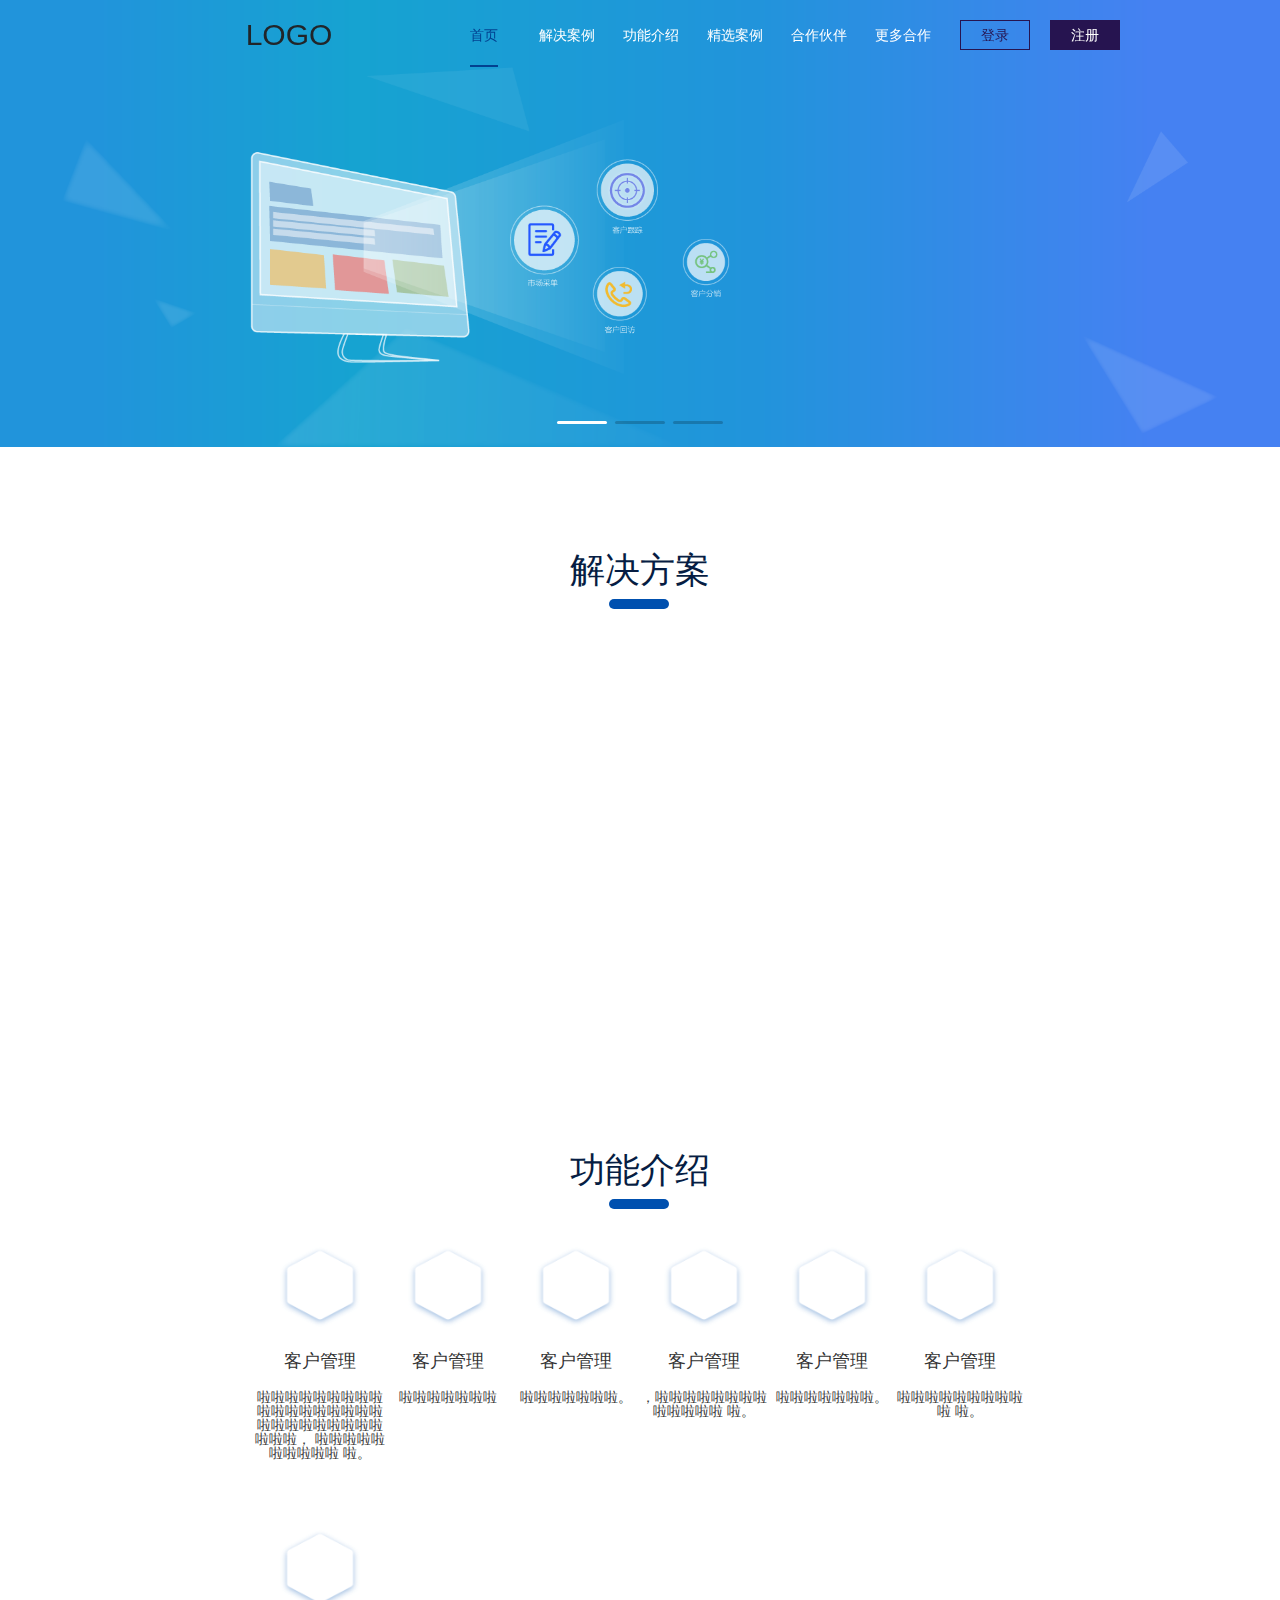
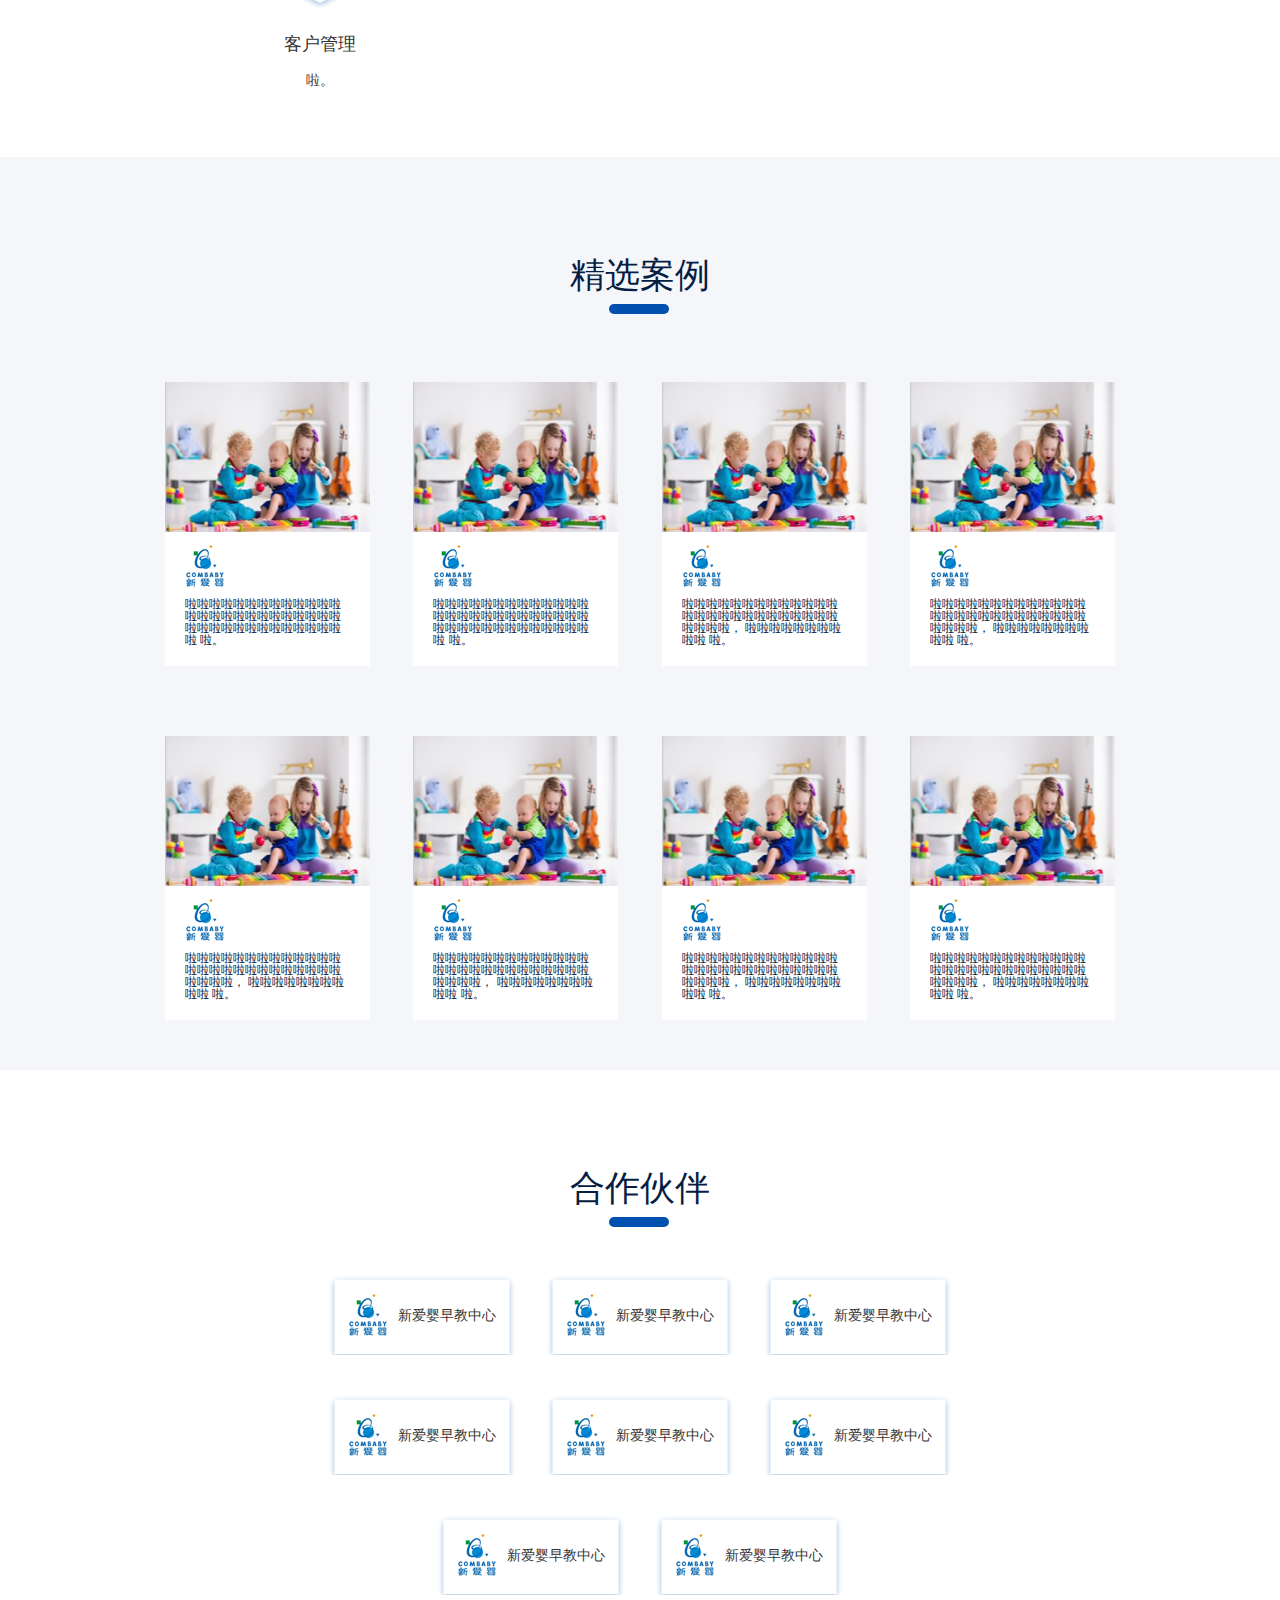
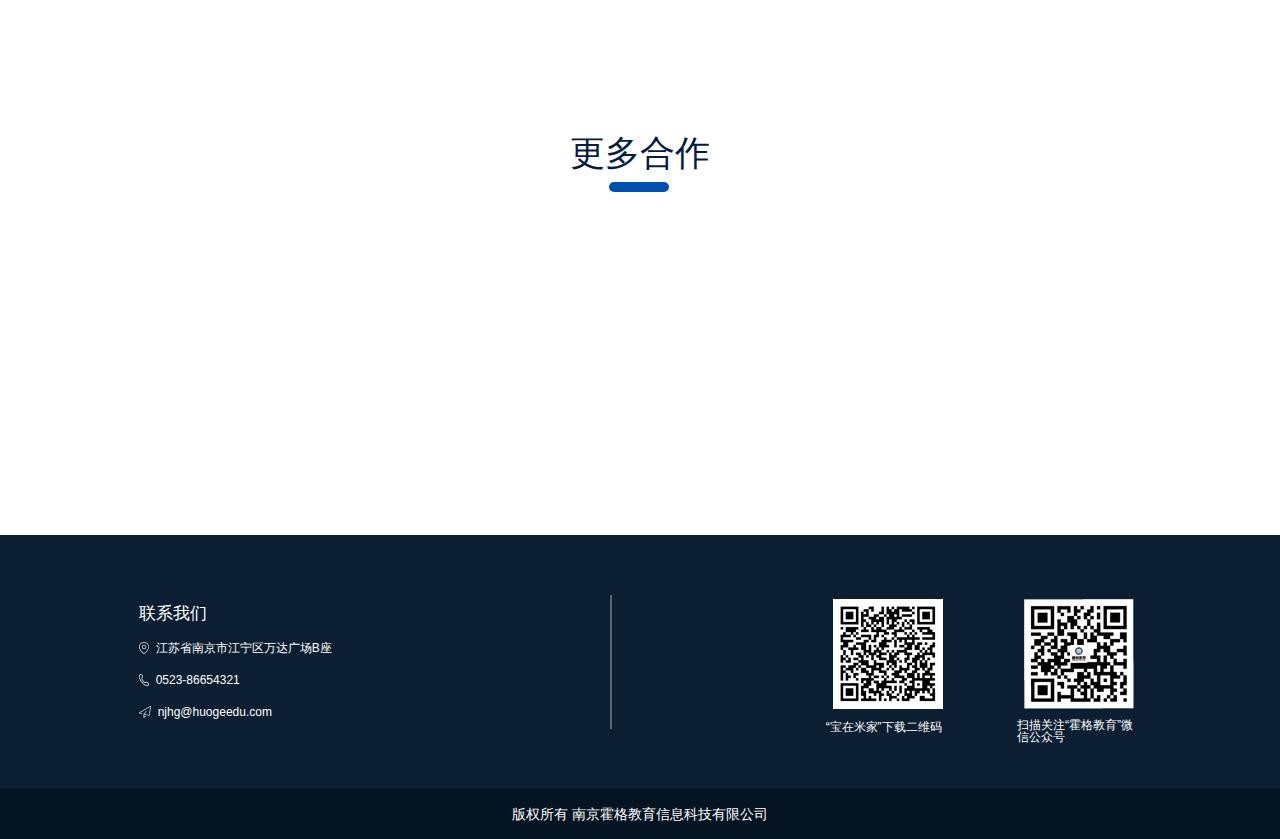
==== commit e7b28c49: "精选案例固定宽度" ====
--- a/pages/index.html
+++ b/pages/index.html
@@ -120,8 +120,8 @@
             <span class="txt">精选案例</span>
 
 
-            <ul class="row chosen_content ">
-                <li class="chosen_box   col-lg-3 col-md-6 col-xs 12   ">
+            <ul class="chosen_content ">
+                <li class="chosen_box ">
                     <div class="chosen_item">
                         <span class="chosen_pic"></span>
                         <span class="chosen_icon">
@@ -132,7 +132,7 @@
                     </div>
                 </li>
 
-                <li class="chosen_box    col-lg-3 col-md-6 col-xs 12     ">
+                <li class="chosen_box">
                     <div class="chosen_item">
                         <span class="chosen_pic"></span>
                         <span class="chosen_icon"></span>
@@ -140,44 +140,44 @@
                     </div>
                 </li>
 
-                <li class="chosen_box     col-lg-3 col-md-6 col-xs 12    ">
-                    <div class="chosen_item">
-                        <span class="chosen_pic"></span>
-                        <span class="chosen_icon"></span>
-                        <span class="chosen_intro">啦啦啦啦啦啦啦啦啦啦啦啦啦啦啦啦啦啦啦啦啦啦啦啦啦啦啦啦啦啦， 啦啦啦啦啦啦啦啦啦啦 啦。</span>
-                    </div>
-                </li>
-
-                <li class="chosen_box   col-lg-3 col-md-6 col-xs 12  ">
-                    <div class="chosen_item">
-                        <span class="chosen_pic"></span>
-                        <span class="chosen_icon"></span>
-                        <span class="chosen_intro">啦啦啦啦啦啦啦啦啦啦啦啦啦啦啦啦啦啦啦啦啦啦啦啦啦啦啦啦啦啦， 啦啦啦啦啦啦啦啦啦啦 啦。</span>
-                    </div>
-                </li>
-
-                <li class="chosen_box col-lg-3 col-md-6 col-xs 12  ">
-                    <div class="chosen_item">
-                        <span class="chosen_pic"></span>
-                        <span class="chosen_icon"></span>
-                        <span class="chosen_intro">啦啦啦啦啦啦啦啦啦啦啦啦啦啦啦啦啦啦啦啦啦啦啦啦啦啦啦啦啦啦， 啦啦啦啦啦啦啦啦啦啦 啦。</span>
-                    </div>
-                </li>
-                <li class="chosen_box col-lg-3 col-md-6 col-xs 12  ">
-                    <div class="chosen_item">
-                        <span class="chosen_pic"></span>
-                        <span class="chosen_icon"></span>
-                        <span class="chosen_intro">啦啦啦啦啦啦啦啦啦啦啦啦啦啦啦啦啦啦啦啦啦啦啦啦啦啦啦啦啦啦， 啦啦啦啦啦啦啦啦啦啦 啦。</span>
-                    </div>
-                </li>
-                <li class="chosen_box col-lg-3 col-md-6 col-xs 12  ">
-                    <div class="chosen_item">
-                        <span class="chosen_pic"></span>
-                        <span class="chosen_icon"></span>
-                        <span class="chosen_intro">啦啦啦啦啦啦啦啦啦啦啦啦啦啦啦啦啦啦啦啦啦啦啦啦啦啦啦啦啦啦， 啦啦啦啦啦啦啦啦啦啦 啦。</span>
-                    </div>
-                </li>
-                <li class="chosen_box col-lg-3 col-md-6 col-xs 12  ">
+                <li class="chosen_box  ">
+                    <div class="chosen_item">
+                        <span class="chosen_pic"></span>
+                        <span class="chosen_icon"></span>
+                        <span class="chosen_intro">啦啦啦啦啦啦啦啦啦啦啦啦啦啦啦啦啦啦啦啦啦啦啦啦啦啦啦啦啦啦， 啦啦啦啦啦啦啦啦啦啦 啦。</span>
+                    </div>
+                </li>
+
+                <li class="chosen_box">
+                    <div class="chosen_item">
+                        <span class="chosen_pic"></span>
+                        <span class="chosen_icon"></span>
+                        <span class="chosen_intro">啦啦啦啦啦啦啦啦啦啦啦啦啦啦啦啦啦啦啦啦啦啦啦啦啦啦啦啦啦啦， 啦啦啦啦啦啦啦啦啦啦 啦。</span>
+                    </div>
+                </li>
+
+                <li class="chosen_box">
+                    <div class="chosen_item">
+                        <span class="chosen_pic"></span>
+                        <span class="chosen_icon"></span>
+                        <span class="chosen_intro">啦啦啦啦啦啦啦啦啦啦啦啦啦啦啦啦啦啦啦啦啦啦啦啦啦啦啦啦啦啦， 啦啦啦啦啦啦啦啦啦啦 啦。</span>
+                    </div>
+                </li>
+                <li class="chosen_box">
+                    <div class="chosen_item">
+                        <span class="chosen_pic"></span>
+                        <span class="chosen_icon"></span>
+                        <span class="chosen_intro">啦啦啦啦啦啦啦啦啦啦啦啦啦啦啦啦啦啦啦啦啦啦啦啦啦啦啦啦啦啦， 啦啦啦啦啦啦啦啦啦啦 啦。</span>
+                    </div>
+                </li>
+                <li class="chosen_box">
+                    <div class="chosen_item">
+                        <span class="chosen_pic"></span>
+                        <span class="chosen_icon"></span>
+                        <span class="chosen_intro">啦啦啦啦啦啦啦啦啦啦啦啦啦啦啦啦啦啦啦啦啦啦啦啦啦啦啦啦啦啦， 啦啦啦啦啦啦啦啦啦啦 啦。</span>
+                    </div>
+                </li>
+                <li class="chosen_box">
                     <div class="chosen_item">
                         <span class="chosen_pic"></span>
                         <span class="chosen_icon"></span>
@@ -286,7 +286,9 @@
     }
 
     $(document).ready(function () {
-
+        $('.nav-item:first-child').on('click',function (e) {
+            $(this).addClass('active')
+        })
 
         /*轮播图*/
         var mySwiper = new Swiper('.swiper-container', {
--- a/src/css/storeIndex.css
+++ b/src/css/storeIndex.css
@@ -126,12 +126,13 @@
     .content .headline.chosen-content {
       background-color: #F4F6F9; }
     .content .headline .chosen_content {
-      width: 60%;
+      width: 1200px;
       margin: 0 auto;
       margin-top: 70px;
       color: #061D43;
       font-size: 12px; }
       .content .headline .chosen_content .chosen_box {
+        display: inline-block;
         width: 245px;
         background-color: #F4F6F9;
         margin: 0 auto;
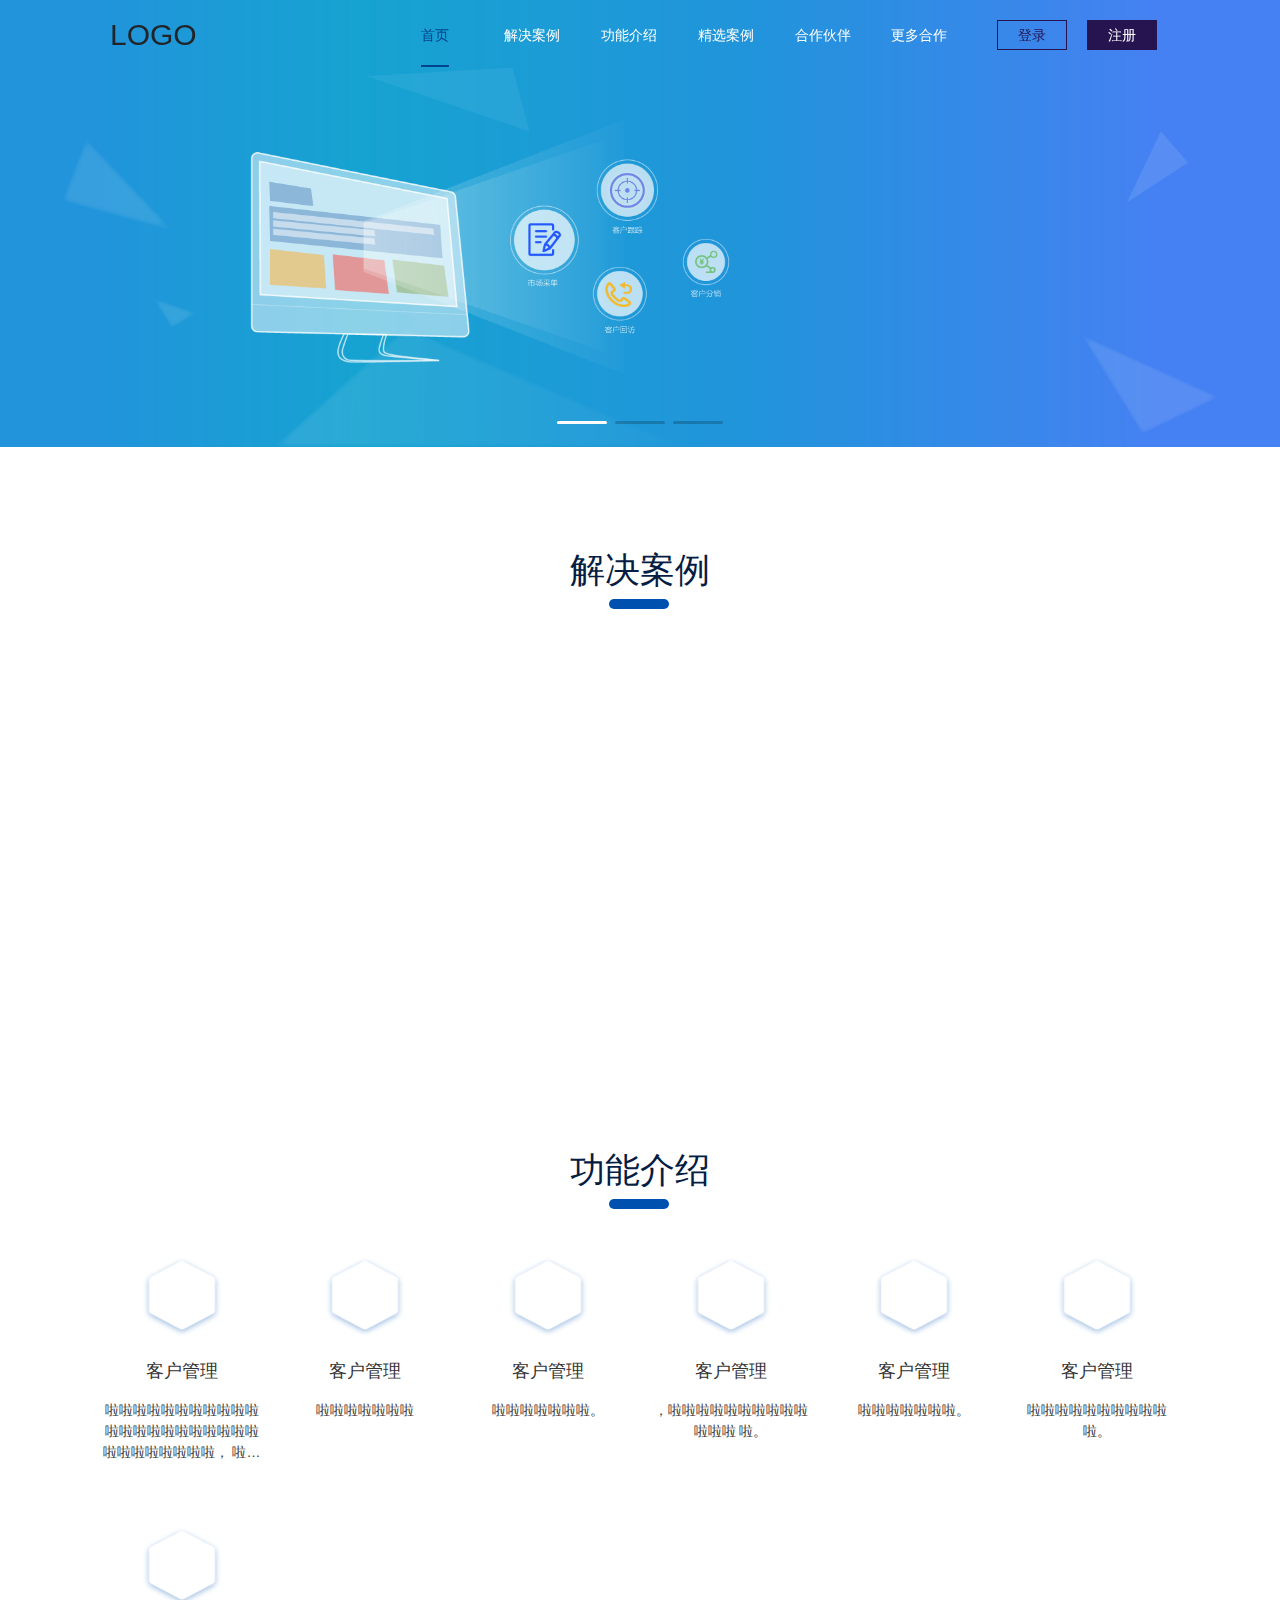
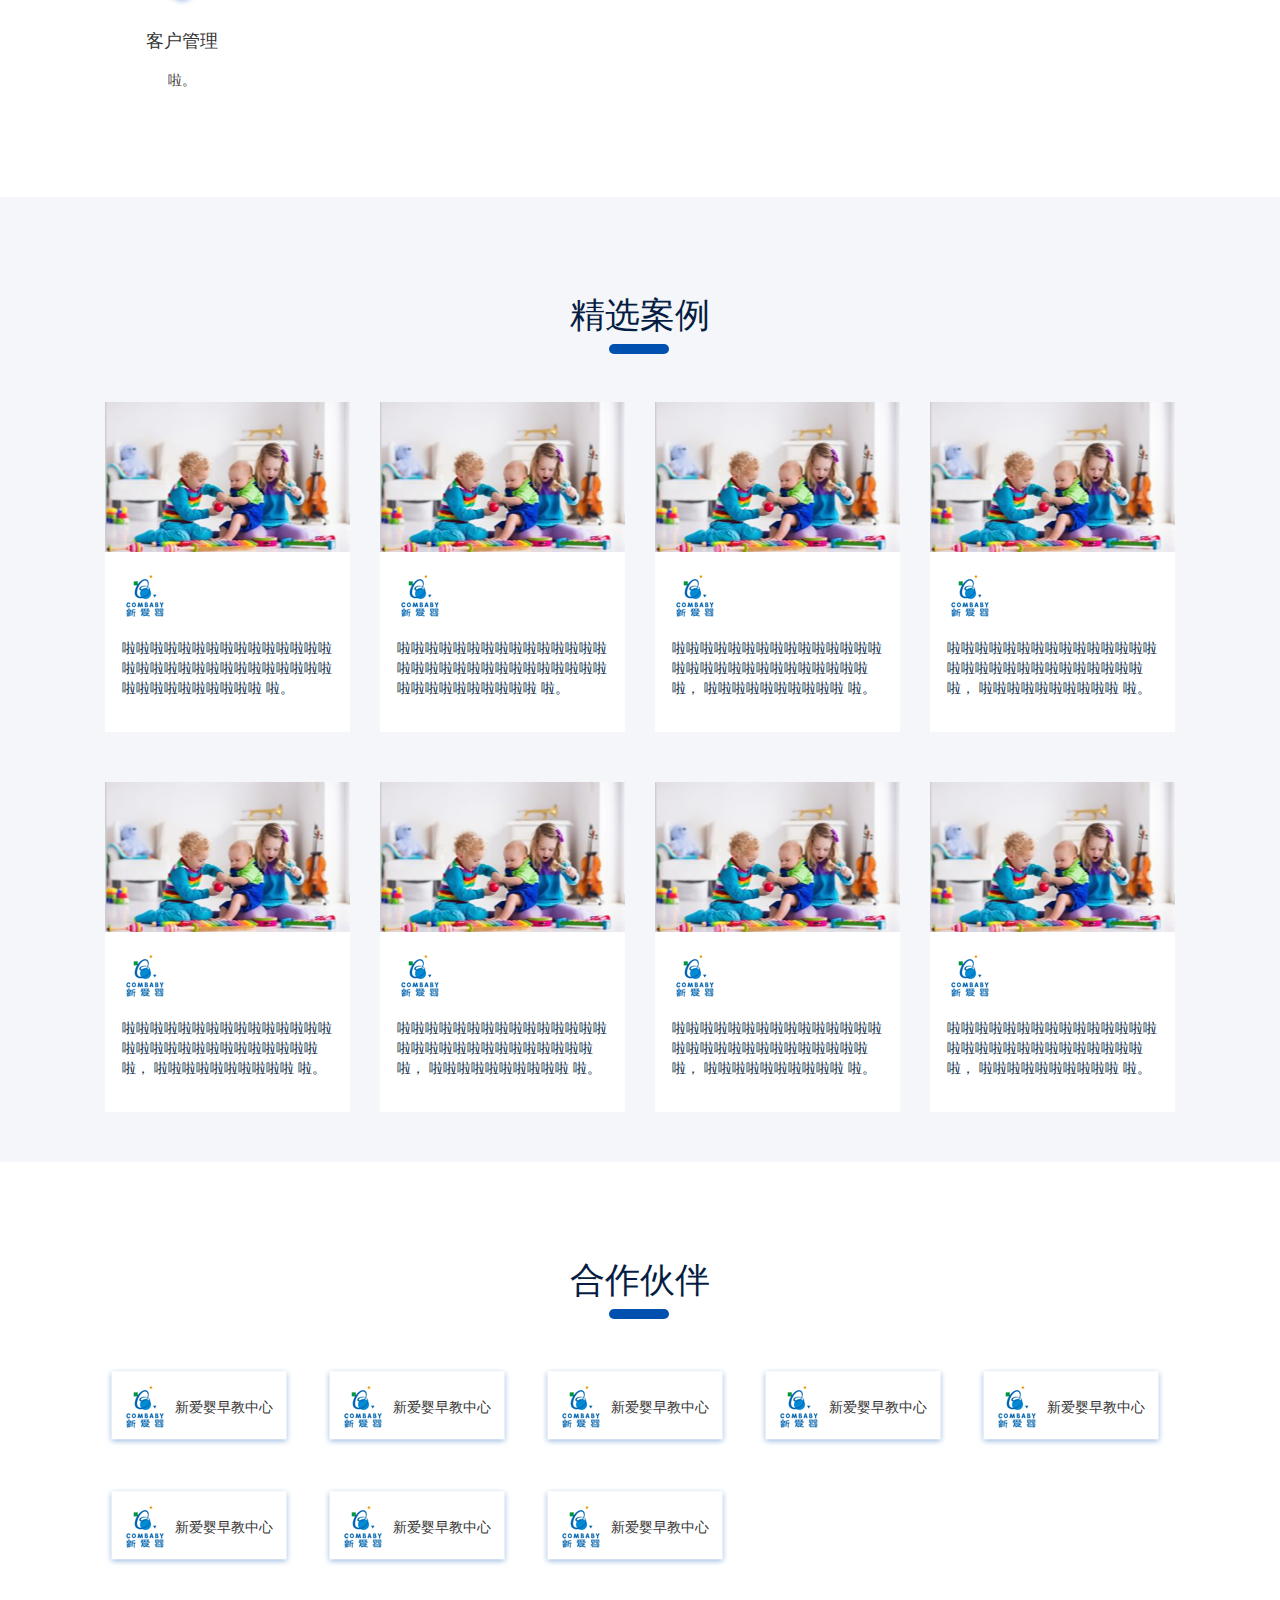
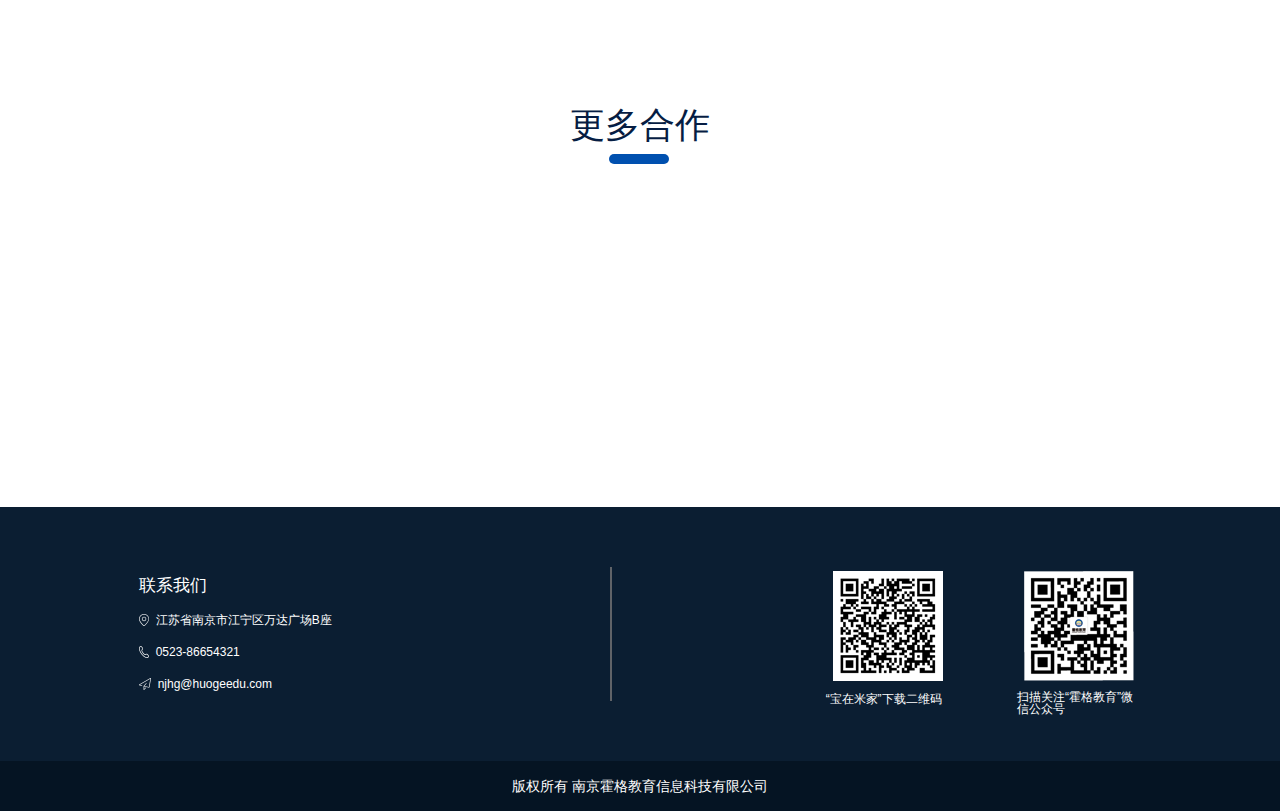
==== commit 2ef8246d: "修改布局为固定宽高" ====
--- a/pages/index.html
+++ b/pages/index.html
@@ -24,35 +24,37 @@
             <div class="swiper-pagination"></div>
         </div>
     </div>
-
-    <div class="row nav-container " id="navBar">
+    <div class="nav">
+    <div class="nav-container " id="navBar">
         <!--头部导航栏-->
-        <span class="logo col-lg-4 col-xs-4 col-md-4"><span>LOGO</span></span>
-
-        <ul class="nav-box  col-lg-5 col-xs-5 col-md-5">
-            <li class="nav-item col-lg-2 col-xs-2 col-md-2"><a class="nav-link active" href="#"><span>首页</span></a></li><li class="nav-item col-lg-2 col-xs-2 col-md-2"><a class="nav-link" href="#case"><span>解决案例</span></a></li><li class="nav-item col-lg-2 col-xs-2 col-md-2"><a class="nav-link" href="#function"><span>功能介绍</span></a>
-            </li><li class="nav-item col-lg-2 col-xs-2 col-md-2"><a class="nav-link" href="#chosen"><span>精选案例</span></a>
-        </li><li class="nav-item col-lg-2 col-xs-2 col-md-2"><a class="nav-link" href="#partner"><span>合作伙伴</span></a>
-            </li><li class="nav-item col-lg-2 col-xs-2 col-md-2"><a class="nav-link" href="#more_teamwork"><span>更多合作</span></a>
+        <span class="logo "><span>LOGO</span></span>
+
+        <ul class="nav-box ">
+            <li class="nav-item"><a class="nav-link active" href="#"><span>首页</span></a></li><li class="nav-item "><a class="nav-link" href="#case"><span>解决案例</span></a></li><li class="nav-item "><a class="nav-link" href="#function"><span>功能介绍</span></a>
+            </li><li class="nav-item "><a class="nav-link" href="#chosen"><span>精选案例</span></a>
+        </li><li class="nav-item"><a class="nav-link" href="#partner"><span>合作伙伴</span></a>
+            </li><li class="nav-item"><a class="nav-link" href="#more_teamwork"><span>更多合作</span></a>
             </li>
         </ul>
 
-        <div class="btn-box col-lg-3 col-xs-3 col-md-3 ">
+        <div class="btn-box ">
             <button class="login_btn">登录</button>
             <button class="register_btn">注册</button>
         </div>
     </div>
+    </div>
+
     <div class="content">
         <div class="headline" id="case" style="margin-top: 0px;height: 600px;
 ">
-            <span class="txt">解决方案</span>
+            <span class="txt">解决案例</span>
         </div>
         <div class="headline function" id="function">
             <span class="txt">功能介绍</span>
 
 
-            <ul class="fun_content row">
-                <li class="fun_box  col-lg-2 col-xs-6 col-md-4">
+            <ul class="fun_content ">
+                <li class="fun_box">
                     <div class="fun_item">
                         <span class="fun_icon"></span>
                         <span class="fun_title">客户管理</span>
@@ -60,7 +62,7 @@
                     </div>
                 </li>
 
-                <li class="fun_box  col-lg-2 col-xs-6 col-md-4">
+                <li class="fun_box">
                     <div class="fun_item">
                         <span class="fun_icon"></span>
                         <span class="fun_title">客户管理</span>
@@ -69,7 +71,7 @@
                 </li>
 
 
-                <li class="fun_box  col-lg-2 col-xs-6 col-md-4">
+                <li class="fun_box">
                     <div class="fun_item">
                         <span class="fun_icon"></span>
                         <span class="fun_title">客户管理</span>
@@ -78,7 +80,7 @@
                 </li>
 
 
-                <li class="fun_box  col-lg-2 col-xs-6 col-md-4">
+                <li class="fun_box">
                     <div class="fun_item">
                         <span class="fun_icon"></span>
                         <span class="fun_title">客户管理</span>
@@ -87,7 +89,7 @@
                 </li>
 
 
-                <li class="fun_box  col-lg-2 col-xs-6 col-md-4">
+                <li class="fun_box">
                     <div class="fun_item">
                         <span class="fun_icon"></span>
                         <span class="fun_title">客户管理</span>
@@ -96,7 +98,7 @@
                 </li>
 
 
-                <li class="fun_box  col-lg-2 col-xs-6 col-md-4">
+                <li class="fun_box">
                     <div class="fun_item">
                         <span class="fun_icon"></span>
                         <span class="fun_title">客户管理</span>
@@ -105,7 +107,7 @@
                 </li>
 
 
-                <li class="fun_box  col-lg-2 col-xs-6 col-md-4">
+                <li class="fun_box">
                     <div class="fun_item">
                         <span class="fun_icon"></span>
                         <span class="fun_title">客户管理</span>
@@ -140,7 +142,7 @@
                     </div>
                 </li>
 
-                <li class="chosen_box  ">
+                <li class="chosen_box">
                     <div class="chosen_item">
                         <span class="chosen_pic"></span>
                         <span class="chosen_icon"></span>
@@ -189,50 +191,50 @@
         <div class="headline partner" id="partner">
             <span class="txt">合作伙伴</span>
             <ul class=" partner_content ">
-                <li class="partner_box      col-xs-12 col-md-6">
-                    <div class="partner_item">
-                        <span class="partner_icon"></span>
-                        <span class="partner_name">新爱婴早教中心</span>
-                    </div>
-                </li>
-
-                <li class="partner_box      col-xs-12 col-md-6">
-                    <div class="partner_item">
-                        <span class="partner_icon"></span>
-                        <span class="partner_name">新爱婴早教中心</span>
-                    </div>
-                </li>
-                <li class="partner_box      col-xs-12 col-md-6">
-                    <div class="partner_item">
-                        <span class="partner_icon"></span>
-                        <span class="partner_name">新爱婴早教中心</span>
-                    </div>
-                </li>
-                <li class="partner_box      col-xs-12 col-md-6">
-                    <div class="partner_item">
-                        <span class="partner_icon"></span>
-                        <span class="partner_name">新爱婴早教中心</span>
-                    </div>
-                </li>
-                <li class="partner_box      col-xs-12 col-md-6">
-                    <div class="partner_item">
-                        <span class="partner_icon"></span>
-                        <span class="partner_name">新爱婴早教中心</span>
-                    </div>
-                </li>
-                <li class="partner_box      col-xs-12 col-md-6">
-                    <div class="partner_item">
-                        <span class="partner_icon"></span>
-                        <span class="partner_name">新爱婴早教中心</span>
-                    </div>
-                </li>
-                <li class="partner_box      col-xs-12 col-md-6">
-                    <div class="partner_item">
-                        <span class="partner_icon"></span>
-                        <span class="partner_name">新爱婴早教中心</span>
-                    </div>
-                </li>
-                <li class="partner_box      col-xs-12 col-md-6">
+                <li class="partner_box ">
+                    <div class="partner_item">
+                        <span class="partner_icon"></span>
+                        <span class="partner_name">新爱婴早教中心</span>
+                    </div>
+                </li>
+
+                <li class="partner_box">
+                    <div class="partner_item">
+                        <span class="partner_icon"></span>
+                        <span class="partner_name">新爱婴早教中心</span>
+                    </div>
+                </li>
+                <li class="partner_box ">
+                    <div class="partner_item">
+                        <span class="partner_icon"></span>
+                        <span class="partner_name">新爱婴早教中心</span>
+                    </div>
+                </li>
+                <li class="partner_box ">
+                    <div class="partner_item">
+                        <span class="partner_icon"></span>
+                        <span class="partner_name">新爱婴早教中心</span>
+                    </div>
+                </li>
+                <li class="partner_box">
+                    <div class="partner_item">
+                        <span class="partner_icon"></span>
+                        <span class="partner_name">新爱婴早教中心</span>
+                    </div>
+                </li>
+                <li class="partner_box">
+                    <div class="partner_item">
+                        <span class="partner_icon"></span>
+                        <span class="partner_name">新爱婴早教中心</span>
+                    </div>
+                </li>
+                <li class="partner_box">
+                    <div class="partner_item">
+                        <span class="partner_icon"></span>
+                        <span class="partner_name">新爱婴早教中心</span>
+                    </div>
+                </li>
+                <li class="partner_box">
                     <div class="partner_item">
                         <span class="partner_icon"></span>
                         <span class="partner_name">新爱婴早教中心</span>
@@ -310,10 +312,10 @@
         $(window).scroll(function () {
             //
             if ($(this).scrollTop() > 200) {
-                $(".nav-container").addClass('isScroll')
+                $(".nav").addClass('isScroll')
 
             } else {
-                $(".nav-container").removeClass('isScroll')
+                $(".nav").removeClass('isScroll')
                 $(".nav-item").removeClass('scrollClicked');
                 $('.nav-item:first-child a').addClass('active')
             }
--- a/src/css/storeIndex.css
+++ b/src/css/storeIndex.css
@@ -9,18 +9,24 @@
     height: 100%; }
 
 .logo {
-  text-align: right;
+  display: inline-block;
+  float: left;
+  text-align: left;
   z-index: 1;
   font-size: 30px;
-  line-height: 70px; }
-  .logo span {
-    margin-right: 20%; }
+  line-height: 70px;
+  width: 27%;
+  padding-left: 20px; }
 
 .nav-box {
-  z-index: 1; }
+  display: inline-block;
+  float: left;
+  z-index: 1;
+  width: 55%; }
   .nav-box .nav-item {
     display: inline-block;
     cursor: pointer;
+    width: 16%;
     height: 70px;
     line-height: 70px;
     text-align: center;
@@ -34,7 +40,9 @@
   z-index: 1;
   font-size: 14px;
   display: flex;
-  align-items: center; }
+  align-items: center;
+  width: 15%;
+  justify-content: flex-end; }
   .btn-box .login_btn {
     background-color: transparent;
     color: #261450;
@@ -49,25 +57,42 @@
     width: 70px;
     height: 30px; }
 
-.nav-container {
+.nav {
+  width: 100%;
   position: fixed;
   top: 0;
-  z-index: 1;
+  z-index: 1; }
+  .nav.isScroll {
+    background-color: #fff;
+    border-bottom: 1px solid #ddd;
+    width: 100%; }
+    .nav.isScroll a {
+      color: #000;
+      cursor: pointer; }
+    .nav.isScroll .login_btn {
+      color: #261450;
+      margin-right: 20px; }
+
+.nav-container {
+  display: flex;
   overflow: hidden;
-  width: 100%;
+  width: 1100px;
   height: 70px;
-  margin: 0; }
+  margin: 0 auto; }
   .nav-container.isScroll {
     background-color: #fff;
-    border-bottom: 1px solid #ddd; }
+    border-bottom: 1px solid #ddd;
+    width: 100%; }
     .nav-container.isScroll a {
       color: #000;
       cursor: pointer; }
     .nav-container.isScroll .login_btn {
       color: #261450;
       margin-right: 20px; }
-  .nav-container .nav-item.scrollClicked a {
-    color: #024190; }
+  .nav-container .nav-item {
+    width: 16%; }
+    .nav-container .nav-item.scrollClicked a {
+      color: #024190; }
 
 .nav-link.active {
   color: #024190 !important; }
@@ -84,6 +109,9 @@
     text-align: center;
     font-size: 35px;
     color: #061D43;
+    width: 1100px;
+    overflow: hidden;
+    margin: 0 auto;
     padding-top: 100px; }
     .content .headline .txt {
       position: relative; }
@@ -98,12 +126,15 @@
       background-color: #0050AF;
       border-radius: 5px; }
     .content .headline .fun_content {
-      width: 60%;
       margin: 0 auto;
-      margin-top: 60px; }
+      margin-top: 70px;
+      overflow: hidden; }
       .content .headline .fun_content .fun_box {
         display: inline-block;
         float: left;
+        width: 155px;
+        height: 200px;
+        margin: 0 14px;
         margin-bottom: 70px; }
         .content .headline .fun_content .fun_box span {
           display: block; }
@@ -118,28 +149,38 @@
           color: #333;
           font-size: 18px; }
         .content .headline .fun_content .fun_box .fun_intro {
+          text-overflow: ellipsis;
+          display: -webkit-box;
+          -webkit-box-orient: vertical;
+          -webkit-line-clamp: 3;
+          /*超出2行显示省略号*/
+          overflow: hidden;
           margin-left: -5px;
           margin-right: -5px;
           text-align: center;
           color: #383838;
-          font-size: 14px; }
+          font-size: 14px;
+          line-height: 21px; }
     .content .headline.chosen-content {
-      background-color: #F4F6F9; }
+      background-color: #F4F6F9;
+      width: 100%; }
     .content .headline .chosen_content {
-      width: 1200px;
+      width: 1100px;
       margin: 0 auto;
       margin-top: 70px;
       color: #061D43;
-      font-size: 12px; }
+      font-size: 14px; }
       .content .headline .chosen_content .chosen_box {
         display: inline-block;
         width: 245px;
+        height: 330px;
         background-color: #F4F6F9;
-        margin: 0 auto;
-        padding: 20px;
-        padding-bottom: 0; }
+        margin: 0 13px;
+        padding-bottom: 0;
+        margin-bottom: 50px; }
         .content .headline .chosen_content .chosen_box .chosen_item {
           width: 100%;
+          height: 100%;
           margin-bottom: 50px;
           background-color: #fff; }
           .content .headline .chosen_content .chosen_box .chosen_item .chosen_pic {
@@ -151,7 +192,7 @@
             background-size: 100% 100%; }
           .content .headline .chosen_content .chosen_box .chosen_item .chosen_icon {
             display: block;
-            margin: 10px 0 10px 20px;
+            margin: 20px 0 20px 20px;
             width: 40px;
             height: 44px;
             background-image: url("../images/brandLogo.png");
@@ -159,23 +200,24 @@
             background-size: 100% 100%; }
           .content .headline .chosen_content .chosen_box .chosen_item .chosen_intro {
             display: block;
-            padding: 20px;
+            padding: 17px;
             padding-top: 0;
-            text-align: left; }
+            text-align: left;
+            line-height: 20px; }
     .content .headline .partner_content {
       margin: 0 auto;
-      margin-top: 70px;
-      width: 60%;
-      text-align: center; }
+      margin-top: 70px; }
       .content .headline .partner_content .partner_box {
         display: inline-block;
+        float: left;
         width: 188px;
         height: 80px;
         line-height: 80px;
         background-image: url("../images/partner.png");
         background-repeat: no-repeat;
-        background-size: cover;
-        margin: 0 10px;
+        background-size: 188px 80px;
+        background-position: center;
+        margin: 0 15px;
         margin-bottom: 40px;
         color: #333;
         font-size: 14px; }
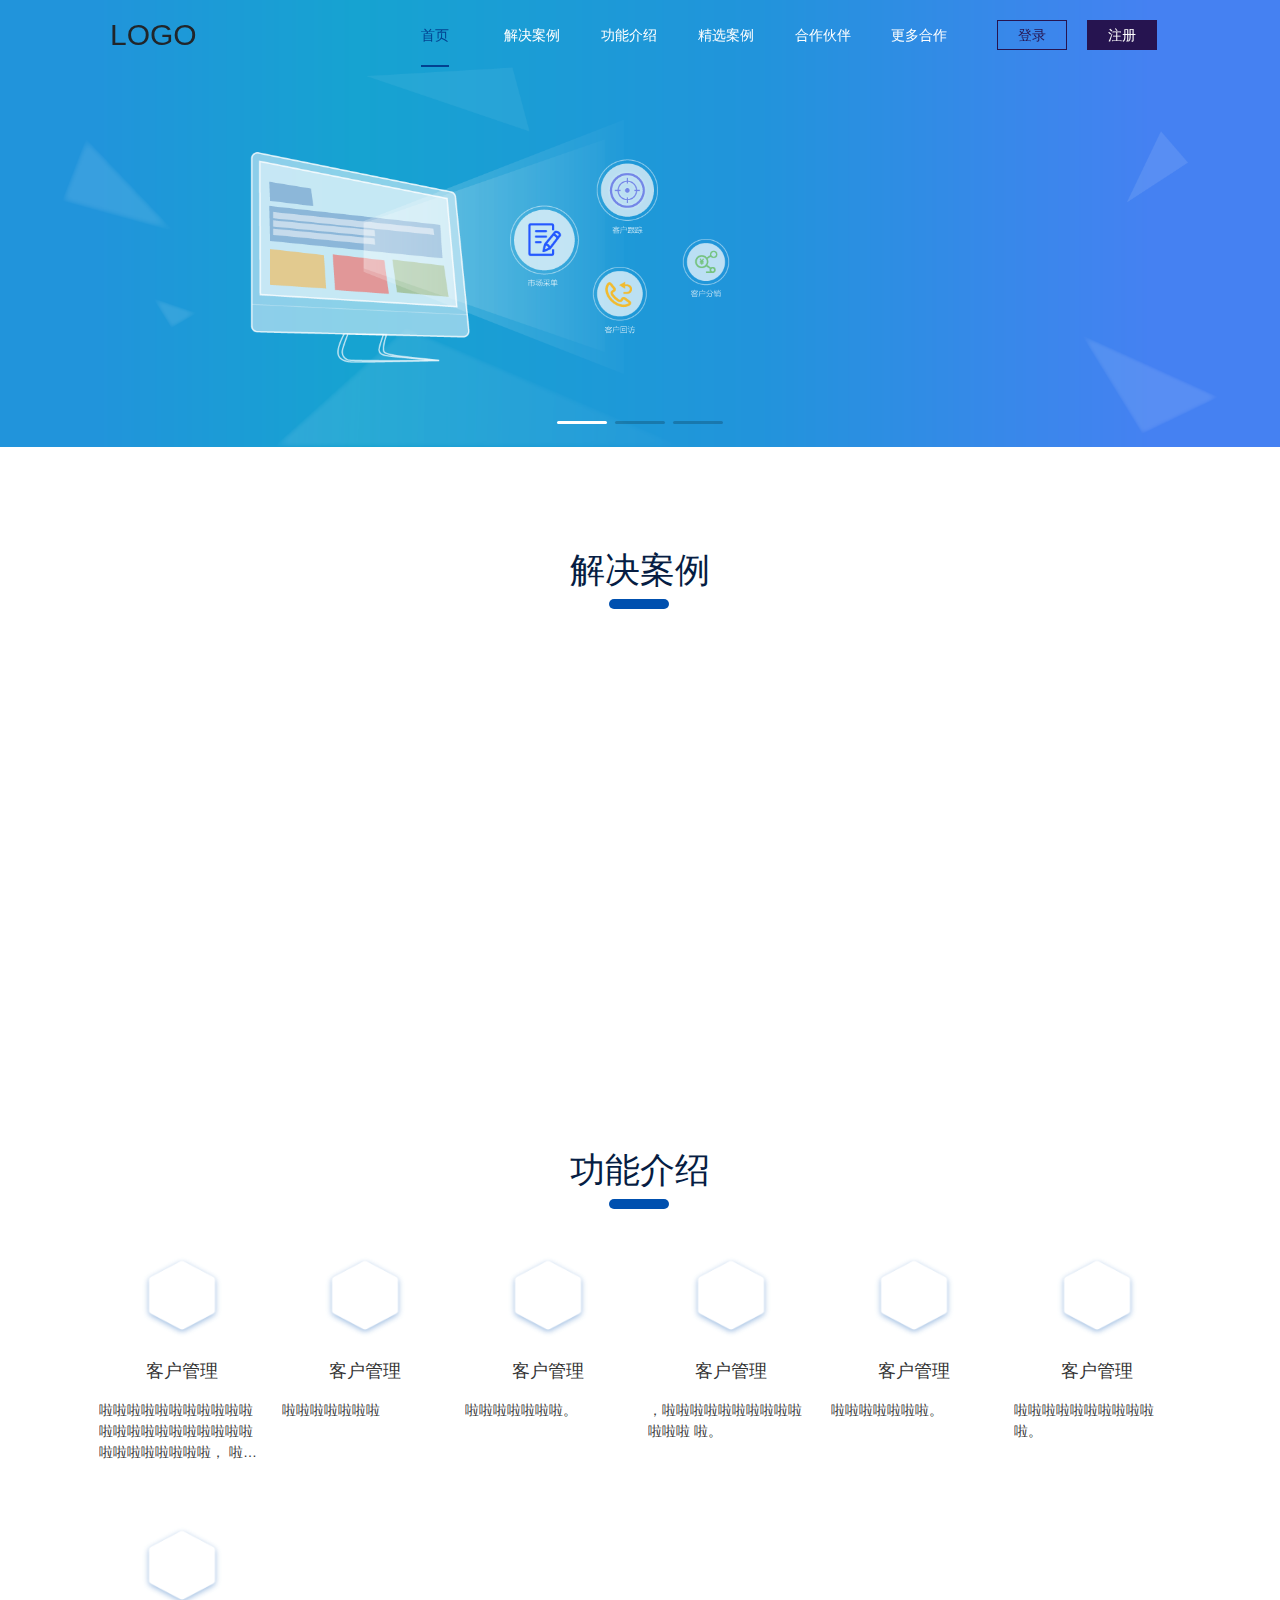
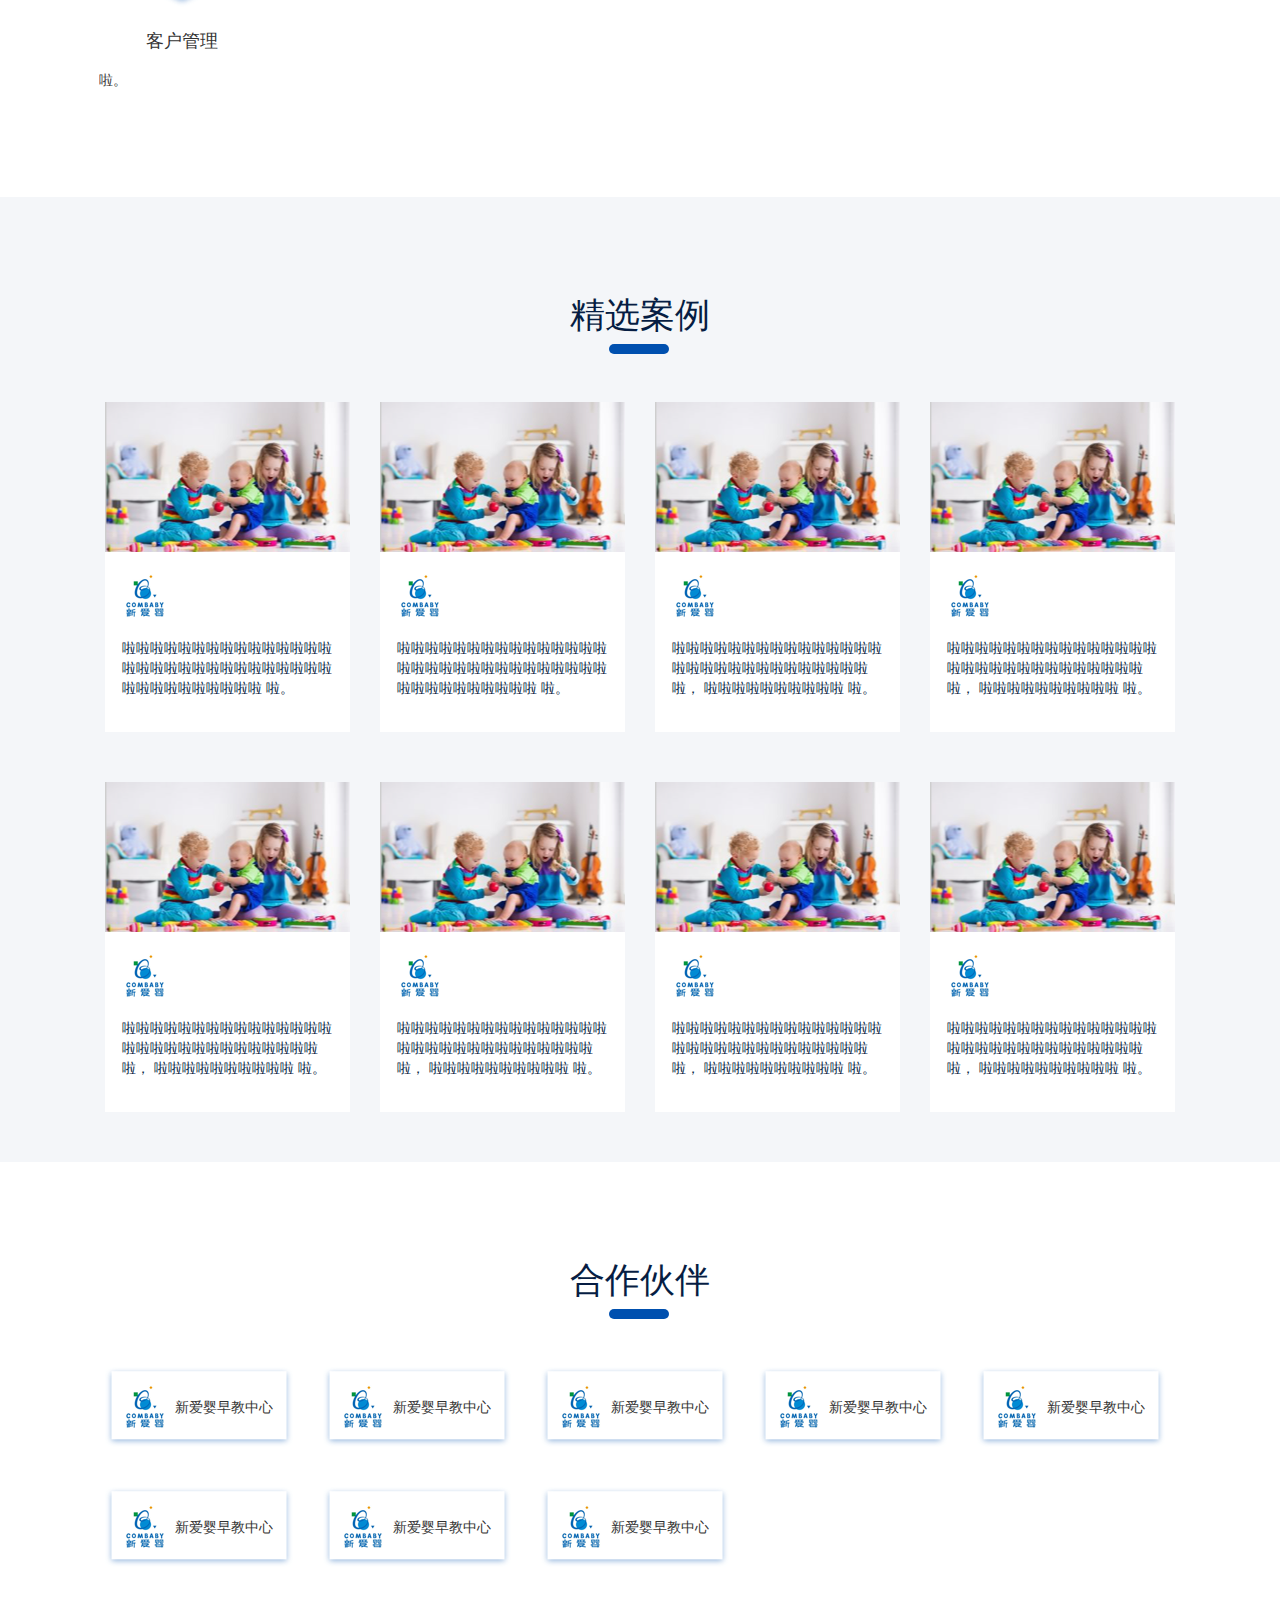
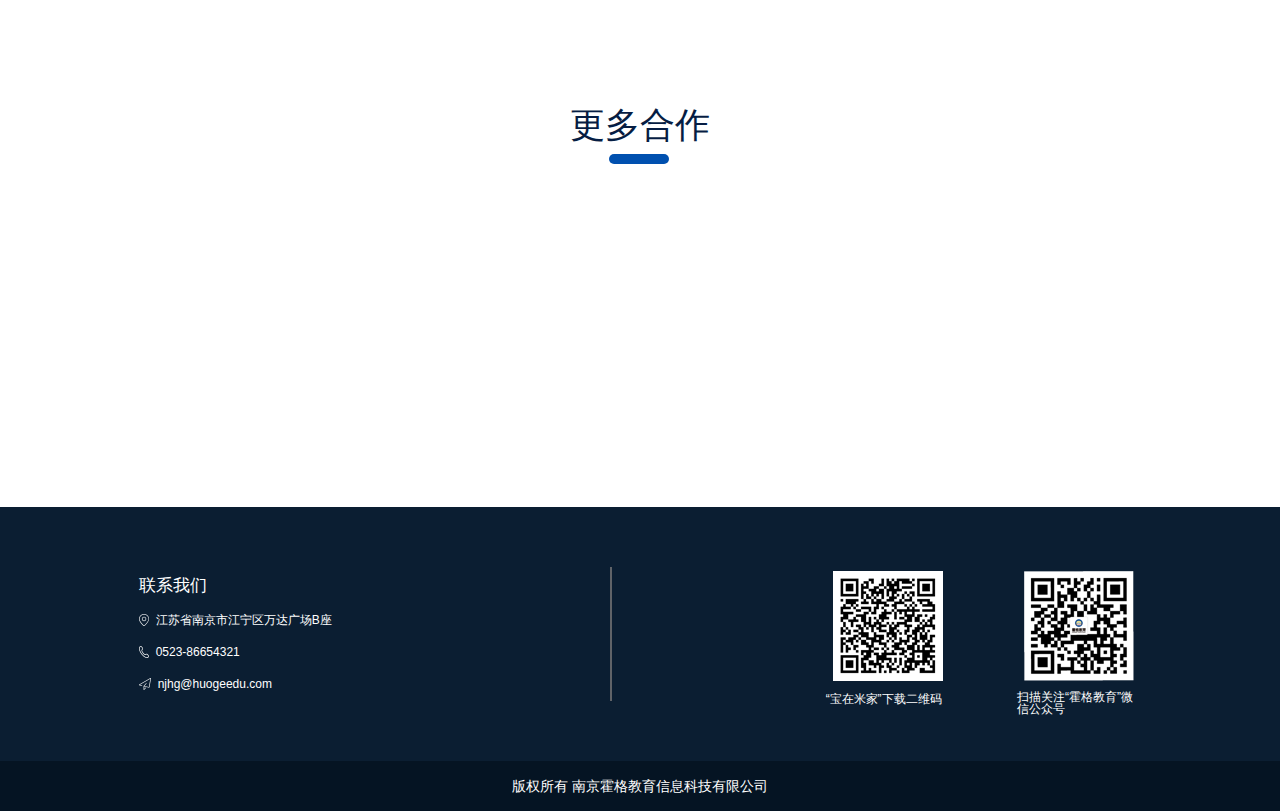
==== commit f7d76a9e: "完善" ====
--- a/pages/index.html
+++ b/pages/index.html
@@ -118,6 +118,7 @@
             </ul>
 
         </div>
+        <div class="chosen-wrapper">
         <div class="headline chosen-content" id="chosen">
             <span class="txt">精选案例</span>
 
@@ -187,6 +188,7 @@
                     </div>
                 </li>
             </ul>
+        </div>
         </div>
         <div class="headline partner" id="partner">
             <span class="txt">合作伙伴</span>
@@ -279,6 +281,18 @@
 <script src="../src/js/storeIndex.js"></script>
 
 <script>
+    window.onresize=function(){
+        changeWidth();
+
+    }
+
+    function changeWidth(){
+        $(".banner-box").css("width" ,document.body.clientWidth);
+        $(".nav").css({"width" :document.body.clientWidth,"margin":"0 auto"});
+        $(".footer").css("width" ,document.body.clientWidth);
+        $(".footer_bottom").css("width" ,document.body.clientWidth);
+    }
+
 
 
     function hashListener() {
@@ -287,7 +301,9 @@
         }
     }
 
+
     $(document).ready(function () {
+        changeWidth()
         $('.nav-item:first-child').on('click',function (e) {
             $(this).addClass('active')
         })
--- a/src/css/storeIndex.css
+++ b/src/css/storeIndex.css
@@ -3,6 +3,7 @@
   position: relative; }
 
 .banner-box {
+  min-width: 1100px;
   margin: 0 auto; }
   .banner-box img {
     width: 100%;
@@ -58,10 +59,11 @@
     height: 30px; }
 
 .nav {
-  width: 100%;
+  min-width: 1100px;
   position: fixed;
   top: 0;
-  z-index: 1; }
+  z-index: 1;
+  margin: 0 auto; }
   .nav.isScroll {
     background-color: #fff;
     border-bottom: 1px solid #ddd;
@@ -105,6 +107,9 @@
 
 .content {
   overflow: hidden; }
+  .content .chosen-wrapper {
+    width: 100%;
+    background-color: #F4F6F9; }
   .content .headline {
     text-align: center;
     font-size: 35px;
@@ -157,13 +162,12 @@
           overflow: hidden;
           margin-left: -5px;
           margin-right: -5px;
-          text-align: center;
+          text-align: left;
           color: #383838;
           font-size: 14px;
           line-height: 21px; }
     .content .headline.chosen-content {
-      background-color: #F4F6F9;
-      width: 100%; }
+      min-width: 1100px; }
     .content .headline .chosen_content {
       width: 1100px;
       margin: 0 auto;
@@ -249,11 +253,12 @@
   display: flex;
   align-items: center;
   justify-content: space-around;
-  width: 100%;
+  min-width: 1100px;
   height: 254px;
   background-color: #0B1E32;
   color: #fff;
-  font-size: 12px; }
+  font-size: 12px;
+  margin: 0 auto; }
   .footer .left_contact {
     display: inline-block; }
     .footer .left_contact p {
@@ -327,7 +332,9 @@
   line-height: 50px;
   background-color: #051423;
   font-size: 14px;
-  color: #fff; }
+  color: #fff;
+  min-width: 1100px;
+  margin: 0 auto; }
 
 .col-lg-2, .col-xs-2, .col-lg-3, .col-md-2 {
   padding: 0; }
